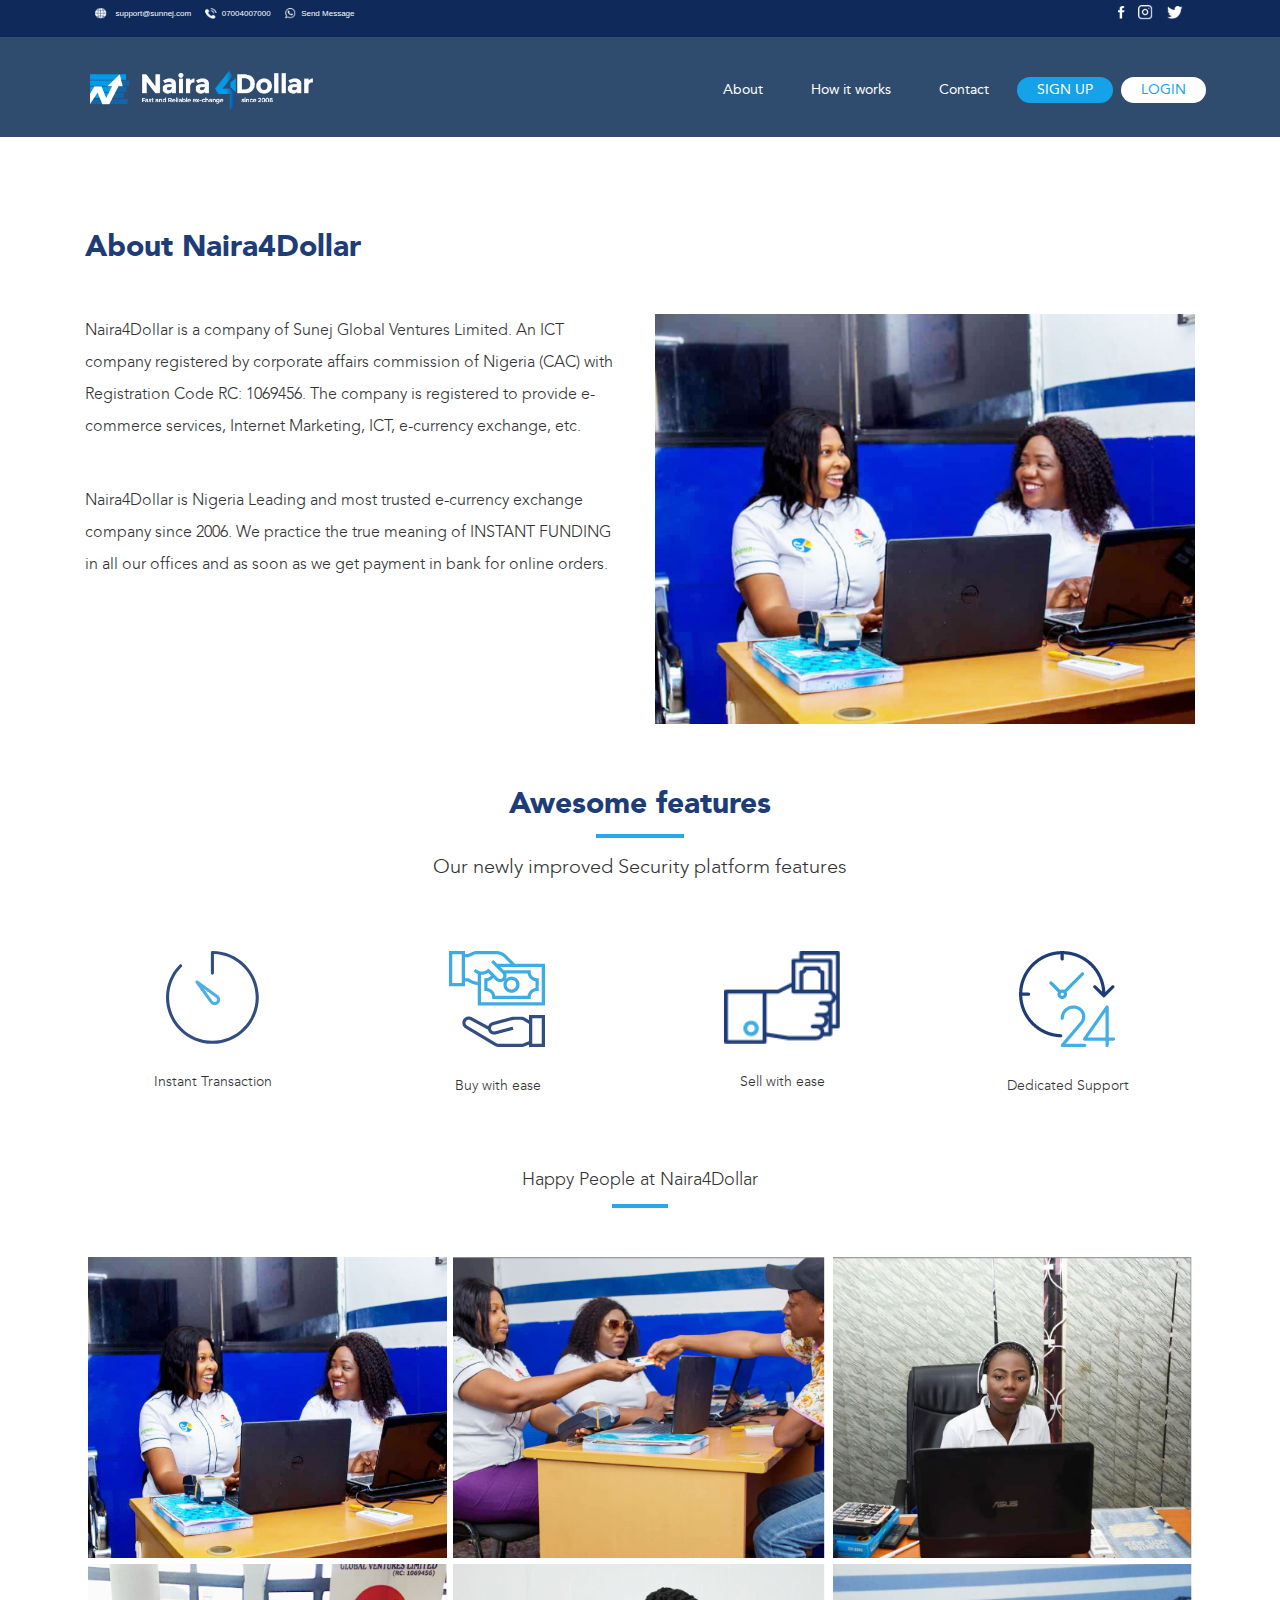
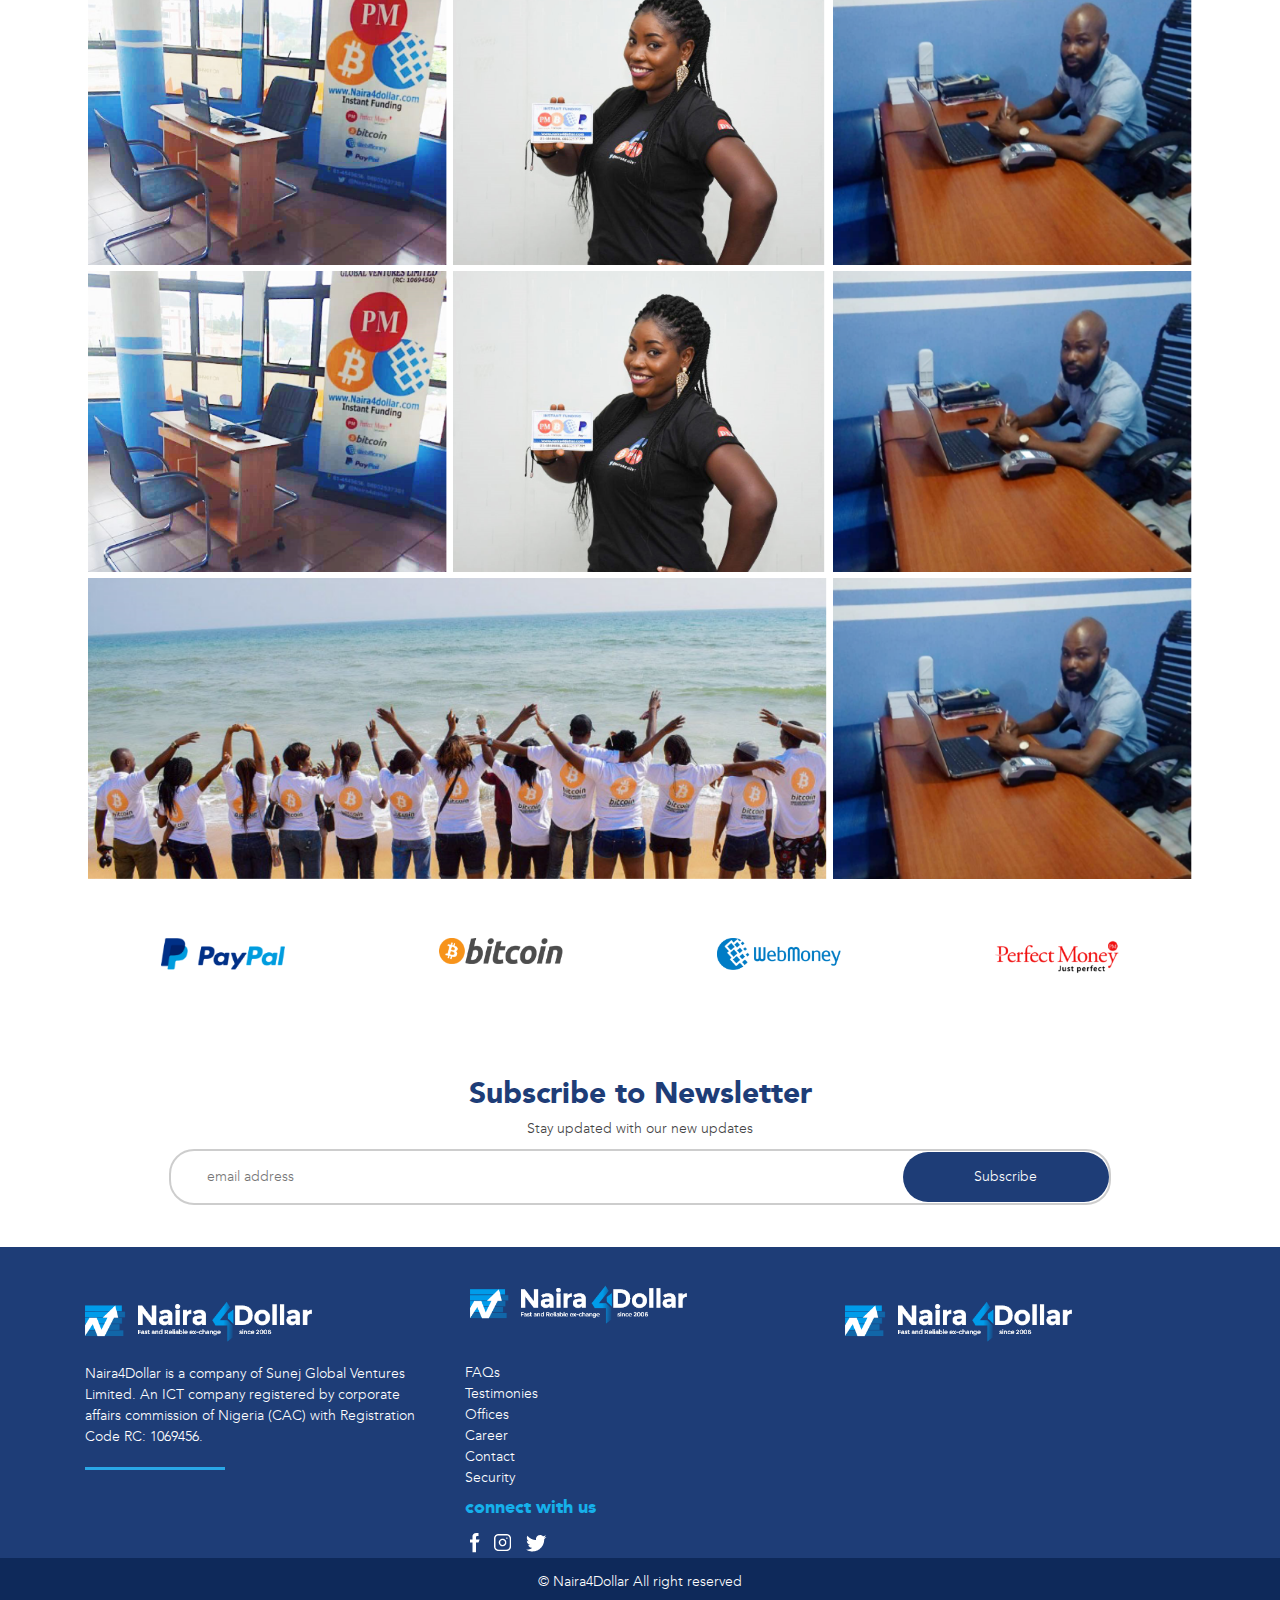
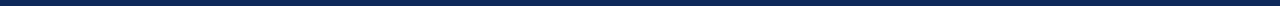
==== about.html @ c60c63c5 "commit all pages so far" ====
<html lang="en">
<head>
    <meta charset="UTF-8">
    <meta name="viewport" content="width=device-width, initial-scale=1.0">
    <meta http-equiv="X-UA-Compatible" content="ie=edge">
    <title>Naira4Dollar | Home</title>
    <link rel="stylesheet" href="https://code.ionicframework.com/ionicons/2.0.1/css/ionicons.min.css">
    <!-- owl carousel stylesheet -->
    <link rel="stylesheet" href="./OwlCarousel2-2.3.4/dist/assets/owl.carousel.css">
    <link rel="stylesheet" href="./OwlCarousel2-2.3.4/dist/assets/owl.theme.default.min.css">
    <!-- Bootstrap Stylesheet -->
    <link rel="stylesheet" href="https://stackpath.bootstrapcdn.com/bootstrap/4.3.1/css/bootstrap.min.css" integrity="sha384-ggOyR0iXCbMQv3Xipma34MD+dH/1fQ784/j6cY/iJTQUOhcWr7x9JvoRxT2MZw1T" crossorigin="anonymous">
    <!-- project stylesheet -->
    <link rel="stylesheet" href="./css/style.css">

    <!-- Bootstrap Scripts -->
    <link rel="stylesheet" href="https://maxcdn.bootstrapcdn.com/bootstrap/3.4.0/css/bootstrap.min.css">

    <script src="https://code.jquery.com/jquery-3.3.1.slim.min.js" integrity="sha384-q8i/X+965DzO0rT7abK41JStQIAqVgRVzpbzo5smXKp4YfRvH+8abtTE1Pi6jizo" crossorigin="anonymous"></script>
  
    <script src="https://ajax.googleapis.com/ajax/libs/jquery/3.4.1/jquery.min.js"></script>
    <script src="https://maxcdn.bootstrapcdn.com/bootstrap/3.4.0/js/bootstrap.min.js"></script>
    <style>
      .owl-prev{
        left: -30px;
      }
      .owl-next{
        right: -30px;
      }
      .owl-prev, .owl-next {
        position: absolute;
      }
      .owl-prev span, .owl-next span{
        font-size: 60px;
        color: #787878
      }
      .owl.theme .owl-nav [class*="owl-"]:hover{
        background-color: transparent;
      }
    </style>
  </head>
<body>
    <div class="container-fluid px-0">
        <!-- navbar -->
        <header>
                <div class="container top-nav">
                    <div class="row">
                        <div class="col-lg-6 col-8">
                            <img src="./images/globe.png" alt="globe image"> <a href="mailto:support@sunnej.com">support@sunnej.com</a>
                            <img src="./images/call.png" alt="call image" /><a href="tel:+2347004007000">07004007000</a>
                            <img src="./images/whatsapp.png" alt="whatsapp image" /><a href="">Send Message</a>
                        </div>
                        <div class="col-lg-6 col-4">
                            <span class="float-right">
                                <img src="./images/facebook.png" alt="">
                                <img src="./images/instagram.png" alt="">
                                <img src="./images/tiwtter.png" alt="">
                            </span>
                        </div>
                    </div>
                </div>
                <section class="navigation">
                        <div class="nav-container">
                          <div class="brand">
                            <a href="#!">
                                <img src="./images/Group 537.png" alt="logo">
                            </a>
                          </div>
                          <nav class="">
                            <div class="nav-mobile"><a id="nav-toggle" href="#!"><span></span></a></div>
                            <ul class="nav-list">
                              <li>
                                <a href="#!">About</a>
                              </li>
                              <li>
                                <a href="#!">How it works</a>
                              </li>
                              
                              <li>
                                <a href="#!">Contact</a>
                              </li>
                              
                              <li>
                                <a href="#!">SIGN UP</a>
                              </li>
                              <li>
                                <a href="#!">LOGIN</a>
                              </li>
                            </ul>
                          </nav>
                        </div>
                      </section>
        </header>

      
        <div class="about-us">  
            <div class="container about-section">
              <div class="header">
                  <h2>About Naira4Dollar</h2>
              </div>
                <div class="row">
                  <div class="col-md-6">
                    <p>
                        Naira4Dollar is a company of Sunej Global Ventures Limited. An ICT company registered by corporate affairs commission of Nigeria (CAC) with Registration Code RC: 1069456. The company is registered to provide e-commerce services, Internet Marketing, ICT, 
                        e-currency exchange, etc.
                    </p>  
                      <p>
                          Naira4Dollar is Nigeria Leading and most trusted e-currency exchange company since 2006. We practice the true meaning of INSTANT FUNDING in all our offices and as soon as we get payment in bank for online orders.
                      </p>
                    </div>
                  <div class="col-md-6">
                    <img src="./images/Mask Group 1.png" class="img-fluid" alt="">
                  </div>
                </div>
            </div>
        </div>

        <div class="weird-ellipse">
          <img src="./images/ellipse.png" class="ellipse-one" alt="">
          <img src="./images/ellipse.png" class="ellipse-two" alt="">
        </div>
        
        <div class="container awesome-features">
            <div class="text-center"><h2>Awesome features</h2>
                <p>Our newly improved Security platform features</p>
            </div>
            <div class="row">
                
                <div class="col-md-3 col-3  text-center">
                  <img src="./images/stopwatch.png" alt="">
                  <div class="caption">Instant Transaction</div>
                </div>
                <div class="col-md-3 col-3 text-center">
                  <img src="./images/pay (1).png" alt="">
                  <div class="caption">Buy with ease</div>
                </div>
                <div class="col-md-3 col-3 text-center">
                    <img src="./images/pay.png" alt="">
                    <div class="caption">Sell with ease</div>
                </div>
                <div class="col-md-3 col-3 text-center">
                    <img src="./images/24-hours.png" alt="">
                    <div class="caption">Dedicated Support</div>
                </div>
            </div> 
            <div class="row colleague-images">
                <div class="col-md-12 text-center">
                    <h4 class="text-center">Happy People at Naira4Dollar</h4>
                </div>
                <div class="col-md-4 col-lg-4 col-6 padding-right0_">
                    <img class="img-fluid" src="./images/Mask Group 1.png" alt="colleague1">
                </div>
                <div class="col-md-4 col-lg-4 col-6 padding-lr0">
                    <img class="img-fluid" src="./images/Mask Group 2.png" alt="">
                </div>
                <div class="col-md-4 col-lg-4 col-6 padding-left0_">
                    <img class="img-fluid" src="./images/Mask Group 3.png" alt="">
                </div>
                <div class="col-md-4 col-lg-4 col-6 padding-right0_">
                    <img class="img-fluid" src="./images/Mask Group 5.png" alt="">
                </div>
                <div class="col-md-4 col-lg-4 col-6 padding-lr0">
                    <img class="img-fluid" src="./images/Mask Group 6.png" alt="">
                </div>
                <div class="col-md-4 col-lg-4 col-6 padding-left0_">
                    <img class="img-fluid" src="./images/Mask Group 7.png" alt="">
                </div>
                <div class="col-md-4 col-lg-4 col-6 padding-right0_">
                    <img class="img-fluid" src="./images/Mask Group 5.png" alt="">
                </div>
                <div class="col-md-4 col-lg-4 col-6 padding-lr0">
                    <img class="img-fluid" src="./images/Mask Group 6.png" alt="">
                </div>
                <div class="col-md-4 col-lg-4 col-6 padding-left0_">
                    <img class="img-fluid" src="./images/Mask Group 7.png" alt="">
                </div>
                <div class="col-6 hide-desktop">
                    <img class="img-fluid" src="./images/Mask Group 7.png" alt="">
                </div>
                <div class="col-md-8 col-lg-8 col-12 padding-right0_">
                    <img class="img-fluid" src="./images/Mask Group 14.png" alt="">
                </div>
                <div class="col-md-4 col-lg-4 hide-mobile padding-left0_">
                    <img class="img-fluid" src="./images/Mask Group 7.png" alt="">
                </div>
            </div>
            <div class="row coin-images-container">
                <div class="col-md-3 col-3 text-center">
                    <img src="./images/paypal.png" alt="" class="img-fluid paypal-adjust">
                </div>
                <div class="col-md-3 col-3 text-center">
                    <img src="./images/bitcoin.png" alt="" class="img-fluid">
                </div>
                <div class="col-md-3 col-3 text-center">
                    <img src="./images/webMoney.png" alt="" class="img-fluid">
                </div>
                <div class="col-md-3 col-3 text-center">
                    <img src="./images/perfectMoney.png" alt="" class="img-fluid">
                </div>
            </div>
        </div>

       
       

        <div class="container">
          <div class="newsletter text-center">
            <div class="newsletter-heading">
                <h2>Subscribe to Newsletter</h2>
                <p>Stay updated with our new updates</p>
            </div>
            <div class="input-subscribe">
              <div class="input">
                <input type="text" name="" id="" placeholder="email address">
              </div>
              <div class="submit">
                <button type="submit">Subscribe</button>
              </div>
            </div>
          </div>
        </div>

        <footer>
          <div class="container">
            <div class="row">
              <div class="col-md-4 about">
                <div class="footer-heading">
                  <img src="./images/Group 537.png" alt="">
                </div>
                <div class="footer-content">
                  <p>Naira4Dollar is a company of Sunej Global Ventures Limited. An ICT company registered by corporate affairs commission of Nigeria (CAC) with Registration Code RC: 1069456. </p>
                  
                </div>
              </div>
              <div class="col-md-4 twitter">
                <!-- <div class="twitter-feed">
                    <a class="twitter-timeline" href="https://twitter.com/Naira4Dollar?ref_src=twsrc%5Etfw">Tweets by Naira4Dollar</a> <script async src="https://platform.twitter.com/widgets.js" charset="utf-8"></script>
                </div> -->
                <div class="static-pages">
                    <div class="footer-heading">
                        <img src="./images/Group 537.png" alt="">
                    </div>
                  <ul class="page-listing">
                      <li>FAQs</li>
                      <li>Testimonies</li>
                      <li>Offices</li>
                      <li>Career</li>
                      <li>Contact</li>
                      <li>Security</li>
                      
                  </ul>
                  <div class="social-links">
                    <h4>connect with us</h4>
                    <img src="./images/facebook.png" alt="">
                    <img src="./images/instagram.png" alt="">
                    <img src="./images/tiwtter.png" alt="">
                  </div>
                </div>
              </div>
              <div class="col-md-4">
                  <div class="footer-heading">
                      <img src="./images/Group 537.png" alt="">
                  </div>
              </div>
            </div>
          </div>
          <div class="footer-bottom">
              <span>&copy; Naira4Dollar All right reserved</span>
          </div>
        </footer>
        
      

    </div>

    
    <!-- <script src="./js/faq.js"></script> -->
    <script src="./js/navbar.js"></script>
    <script src="./OwlCarousel2-2.3.4/docs/assets/vendors/jquery.min.js"></script>
    <script src="./OwlCarousel2-2.3.4/dist/owl.carousel.js"></script>
    
</body>
</html>
---- css/style.css ----
@charset "UTF-8";
@font-face {
  font-family: "Avenir Black";
  src: url("../fonts/Avenir-Black-webfont.woff");
}

@font-face {
  font-family: "Avenir Light";
  src: url("../fonts/avenir-light-webfont.woff");
}

@font-face {
  font-family: "Avenir Medium";
  src: url("../fonts/Avenir-Medium-webfont.woff");
}

@font-face {
  font-family: "Avenir Roman";
  src: url("../fonts/Avenir-Roman-webfont.woff");
}

body {
  margin: 0;
  overflow-x: hidden;
  font-family: "Avenir Light";
}

div {
  margin: 0;
}

.hide-desktop {
  display: none;
}

@media screen and (max-width: 768px) {
  .hide-desktop {
    display: block;
  }
}

.hide-mobile {
  display: none;
}

@media screen and (min-width: 767px) {
  .hide-mobile {
    display: block;
  }
}

.padding-lr0 {
  position: relative;
}

@media screen and (min-width: 767px) {
  .padding-lr0 {
    padding-left: 0px !important;
    padding-right: 0px !important;
  }
}

.padding-left0_ {
  position: relative;
}

@media screen and (min-width: 767px) {
  .padding-left0_ {
    padding-left: 0px !important;
  }
}

@media screen and (min-width: 767px) {
  .padding-right0_ {
    padding-right: 0px !important;
  }
}

.row_ {
  display: -webkit-box;
  display: -ms-flexbox;
  display: flex;
  -ms-flex-wrap: wrap;
      flex-wrap: wrap;
}

.col_ {
  -webkit-box-flex: 1;
      -ms-flex: 1 0 18%;
          flex: 1 0 18%;
  /* The important bit. This percentage decides your columns. 
   The percent can be px. It just represents your minimum starting width.
    */
  margin: 5px;
  background: tomato;
  height: auto;
  color: white;
  display: -webkit-box;
  display: -ms-flexbox;
  display: flex;
  -webkit-box-align: center;
      -ms-flex-align: center;
          align-items: center;
  -webkit-box-pack: center;
      -ms-flex-pack: center;
          justify-content: center;
}

.owl-carousel .owl-item.big {
  background: #ac0000 !important;
}

header {
  position: fixed;
  width: 100%;
  z-index: 99999;
  background-color: #0E295A;
}

header .top-nav {
  position: relative;
  height: 37px;
}

header .top-nav .float-right img {
  width: 20%;
  padding: 5px;
}

header .top-nav .float-right img:nth-child(2) {
  width: 30%;
  padding: 5px;
}

header .top-nav .float-right img:nth-child(3) {
  width: 26%;
  padding: 5px 0 5px 5px;
}

header .top-nav a {
  text-decoration: none;
  color: #ffffff;
  padding-left: 5px;
  vertical-align: middle;
  display: inline-block;
  padding-top: 4px;
  font-size: 8px;
}

header .top-nav img {
  padding-left: 10px;
  vertical-align: middle;
  padding-top: 4px;
  width: 4%;
}

.navigation {
  height: 100px;
  background: #2F4C6F;
  width: 100%;
  padding-right: 15px;
  padding-left: 15px;
  margin-right: auto;
  margin-left: auto;
}

@media screen and (max-width: 799px) {
  .navigation {
    padding-right: 0;
    padding-left: 0;
  }
}

.brand {
  position: absolute;
  padding-left: 20px;
  float: left;
  line-height: 100px;
  text-transform: uppercase;
  font-size: 1.4em;
}

@media screen and (max-width: 570px) {
  .brand {
    padding-left: 15px;
  }
}

.brand a,
.brand a:visited {
  color: #ffffff;
  text-decoration: none;
}

.brand a img,
.brand a:visited img {
  width: 60%;
  padding-top: 30px;
}

@media screen and (max-width: 570px) {
  .brand a img,
  .brand a:visited img {
    padding-top: 15px;
  }
}

.nav-container {
  max-width: 1000px;
  margin: 0 auto;
}

@media screen and (min-width: 1200px) {
  .nav-container {
    max-width: 1140px;
  }
}

nav {
  float: right;
}

nav ul {
  list-style: none;
  margin: 40px 0px 0px 0px;
  padding: 0;
}

@media screen and (max-width: 760px) {
  nav ul {
    background-color: white;
  }
}

nav ul li {
  float: left;
  position: relative;
  margin-left: 4px;
  margin-right: 4px;
}

@media screen and (min-width: 768px) {
  nav ul li:nth-child(4) {
    text-align: center;
  }
}

nav ul li:nth-child(4) a {
  background-color: #16A2E8;
  z-index: 99999;
  border-radius: 15px;
  padding: 6px 20px;
}

nav ul li:nth-child(4) a:visited {
  color: #ffffff;
}

@media screen and (max-width: 799px) {
  nav ul li:nth-child(4) a {
    text-align: center;
    width: 90%;
    margin-left: 2.5%;
    margin-bottom: 8px;
  }
}

@media screen and (min-width: 768px) {
  nav ul li:nth-child(5) {
    text-align: center;
  }
}

nav ul li:nth-child(5) a {
  background-color: #ffffff;
  z-index: 99999;
  border-radius: 15px;
  padding: 6px 20px;
  color: #16A2E8;
}

@media screen and (max-width: 799px) {
  nav ul li:nth-child(5) a {
    background-color: #1E3D77;
    color: white !important;
    width: 90%;
    text-align: center;
    margin-left: 2.5%;
    margin-bottom: 8px;
  }
}

nav ul li:nth-child(5) a:visited {
  color: #16A2E8 !important;
}

nav ul li a,
nav ul li a:visited {
  display: inline-block;
  font-family: "Avenir Roman";
  padding: 6px 20px;
  line-height: 1;
  vertical-align: middle;
  color: #ffffff;
  text-decoration: none;
}

nav ul li a:hover,
nav ul li a:visited:hover {
  color: #ffffff;
  position: relative;
  text-decoration: none;
}

nav ul li a:not(:only-child):after,
nav ul li a:visited:not(:only-child):after {
  padding-left: 4px;
  content: ' ▾';
}

nav ul li a:active,
nav ul li a:visited:active {
  border-bottom: 3px solid white;
}

@media screen and (max-width: 799px) {
  nav ul li a,
  nav ul li a:visited {
    text-align: center;
    color: #1E3D77 !important;
  }
}

nav ul li ul li {
  min-width: 190px;
}

nav ul li ul li a {
  padding: 15px;
  line-height: 20px;
}

.nav-dropdown {
  position: absolute;
  display: none;
  z-index: 1;
  -webkit-box-shadow: 0 3px 12px rgba(0, 0, 0, 0.15);
          box-shadow: 0 3px 12px rgba(0, 0, 0, 0.15);
}

/* Mobile navigation */
.nav-mobile {
  display: none;
  position: absolute;
  top: 37px;
  right: 0;
  background: #2F4C6F;
  height: 100px;
  width: 100px;
}

@media only screen and (max-width: 798px) {
  .nav-mobile {
    display: block;
  }
  nav {
    width: 100%;
    padding: 100px 0 0px 0;
    max-height: 300px;
  }
  nav ul {
    display: none;
    position: relative;
    bottom: 70px;
    padding-bottom: 25px;
    -webkit-box-shadow: 0 3px 11px rgba(0, 0, 0, 0.11);
            box-shadow: 0 3px 11px rgba(0, 0, 0, 0.11);
  }
  nav ul li {
    float: none;
  }
  nav ul li a {
    color: #ffffff !important;
    padding: 15px;
    line-height: 20px;
  }
  nav ul li ul li a {
    padding-left: 30px;
  }
  .nav-dropdown {
    position: static;
  }
}

@media screen and (min-width: 799px) {
  .nav-list {
    display: block !important;
  }
}

#nav-toggle {
  position: absolute;
  left: 18px;
  top: 22px;
  cursor: pointer;
  padding: 10px 35px 16px 0px;
}

#nav-toggle span,
#nav-toggle span:before,
#nav-toggle span:after {
  cursor: pointer;
  border-radius: 1px;
  height: 5px;
  width: 35px;
  background: #ffffff;
  position: absolute;
  display: block;
  content: '';
}

#nav-toggle span:before {
  top: -10px;
}

#nav-toggle span:after {
  bottom: -10px;
}

#nav-toggle.active span {
  background-color: transparent;
}

#nav-toggle.active span:before, #nav-toggle.active span:after {
  top: 0;
}

#nav-toggle.active span:before {
  -webkit-transform: rotate(45deg);
          transform: rotate(45deg);
}

#nav-toggle.active span:after {
  -webkit-transform: rotate(-45deg);
          transform: rotate(-45deg);
}

.carousel-wrapper {
  position: relative;
  padding-top: 125px;
  min-height: 90vh;
}

@media screen and (max-width: 786px) {
  .carousel-wrapper .carousel-inner .item img {
    height: 40vh;
  }
}

@media screen and (max-width: 799px) {
  .carousel-wrapper {
    min-height: 50vh;
    padding-top: 150px;
  }
}

.carousel-wrapper img {
  bottom: 29px;
  position: relative;
}

.carousel-wrapper .no-bg-image {
  background-image: none !important;
}

.carousel-wrapper .carousel-caption {
  max-width: 400px;
  position: absolute;
  text-align: left;
  left: 9.2% !important;
  top: 15% !important;
  right: 0 !important;
  padding-bottom: 30px !important;
}

@media screen and (max-width: 600px) {
  .carousel-wrapper .carousel-caption {
    top: 8%;
    left: 5%;
  }
}

.carousel-wrapper .carousel-caption h3 {
  font-size: 34px;
  font-weight: bolder;
  font-family: "Avenir Black";
}

@media screen and (max-width: 600px) {
  .carousel-wrapper .carousel-caption h3 {
    font-size: 20px;
    padding-right: 25px;
  }
}

.carousel-wrapper .carousel-caption .btn-container button.buy {
  border-radius: 25px;
  font-family: "Avenir Light";
  font-size: 16px;
  border: 1px solid transparent;
}

.carousel-wrapper .carousel-caption .btn-container button.sell {
  border-radius: 25px;
  font-family: "Avenir Light";
  font-size: 16px;
  border: 1px solid white;
}

.carousel-wrapper .carousel-control .glyphicon-chevron-right, .carousel-wrapper .carousel-control .icon-next {
  right: 20% !important;
  margin-right: -10px;
}

.carousel-wrapper .carousel-control .glyphicon-chevron-left, .carousel-wrapper .carousel-control .icon-previous {
  left: 20% !important;
  margin-right: -10px;
}

.carousel-wrapper .carousel-indicators li {
  width: 3px;
  height: 3px;
  margin: 3px;
}

.carousel-wrapper .glyphicon-chevron-left, .carousel-wrapper .glyphicon-chevron-right {
  font-size: 19px !important;
}

.why-choose {
  background-color: #F9F9F9;
  padding: 4rem 0;
  position: relative;
  bottom: 30px;
}

.why-choose .header {
  padding-bottom: 2rem;
}

.why-choose img {
  width: 6%;
  padding-right: 1rem;
  padding-bottom: 1.3rem;
}

.why-choose h2 {
  display: inline-block;
  font-family: "Avenir Black";
  color: #1E3D77;
  font-weight: bolder;
}

.why-choose .col-md-12 {
  color: #434344;
  text-align: center;
  line-height: 2;
  font-family: "Avenir Light";
}

.weird-ellipse img {
  width: 28%;
}

@media screen and (max-width: 799px) {
  .weird-ellipse img {
    display: none;
  }
}

.weird-ellipse .ellipse-one {
  position: absolute;
  right: 1364px;
}

.weird-ellipse .ellipse-two {
  position: absolute;
  left: 1364px;
}

.payment-images .row {
  width: 100%;
  text-align: center;
}

.payment-images .coin-images-container {
  padding: 5em 1.5em;
}

.payment-images img {
  width: 48%;
}

@media screen and (max-width: 600px) {
  .payment-images img {
    width: 100%;
  }
}

.payment-images .paypal-adjust {
  position: relative;
  bottom: 20px;
}

@media screen and (max-width: 600px) {
  .payment-images .paypal-adjust {
    bottom: 8px;
  }
}

.payment-images .rates {
  -webkit-box-shadow: 1px 1px 3px rgba(0, 0, 0, 0.36);
          box-shadow: 1px 1px 3px rgba(0, 0, 0, 0.36);
  color: #808080;
  padding: 2rem 4rem 0rem 4rem;
  border-radius: 30px;
}

.payment-images .rates .coin-image {
  display: inline-block;
}

.payment-images .rates .coin-image img {
  width: 100%;
}

.payment-images .rates .rate-stats {
  display: inline-block;
  top: -22px;
  position: relative;
}

.payment-images .rates .rate-stats img {
  width: 100%;
}

.payment-images .rates .rate-stats span {
  display: block;
  font-family: "Comfortaa", cursive;
  font-weight: bolder;
  font-size: 10px;
  line-height: 2;
}

.payment-images .rates .rate-stats span span {
  padding-left: 40px;
  display: inline-block;
}

.payment-images .rates .rate-change {
  display: inline-block;
  position: relative;
  bottom: 30px;
}

.payment-images .rates .rate-change img {
  width: 100%;
  padding-left: 85px;
  bottom: 14px;
  position: relative;
}

.payment-images .rates .rate-change span {
  display: inline-block;
  font-weight: bolder;
  font-size: 18px;
  color: red;
}

.operate h2 {
  display: inline-block;
  font-family: "Avenir Black";
  color: #1E3D77;
  font-weight: bolder;
  padding: 1em;
}

.operate iframe, .operate video {
  border-radius: 25px;
}

.operate .operate-caption {
  font-family: "Avenir Light";
  color: #434344;
  line-height: 2;
  font-weight: lighter;
  font-size: 16px;
}

.operate .learn-more {
  margin-top: 2em;
  position: relative;
}

.operate .learn-more a {
  text-decoration: none;
  color: #fff;
  background-color: #2AA7E6;
  padding: 0.6em 1.5em;
  border-radius: 15px;
  font-family: "Avenir Medium";
}

.operate .learn-more a:hover {
  text-decoration: none;
  cursor: pointer;
  color: #fff;
}

.owl-theme .owl-stage {
  padding: 20px 0px;
}

.testimonials {
  padding-top: 7rem;
}

.testimonials h2 {
  font-family: "Avenir Black";
  color: #1E3D77;
  font-weight: bolder;
}

.testimonials .item {
  -webkit-box-shadow: 1px 1px 3px rgba(0, 0, 0, 0.36);
          box-shadow: 1px 1px 3px rgba(0, 0, 0, 0.36);
  border-radius: 18px;
  padding: 3em 2em;
  min-width: 370px;
}

.testimonials .big {
  background-color: yellow;
}

.faq {
  padding: 6em;
  font-family: "Avenir Light";
}

@media screen and (max-width: 600px) {
  .faq {
    padding: 6em 0;
  }
}

.faq .faq-heading h2 {
  color: #1E3D77;
  font-family: "Avenir Black";
  font-weight: bolder;
  padding: 1.3rem;
  margin: 0;
}

.faq .faq-heading p {
  font-weight: lighter;
  font-size: 1.75rem;
  margin-bottom: 1.5em;
  font-family: "Avenir Light";
  color: #434344;
}

.faq .faq-heading h6 {
  color: #009CEA;
  font-size: 1.5em;
}

.faq .accordion .accordion-item {
  margin-bottom: 0px;
}

.faq .accordion .accordion-item a {
  background-image: -webkit-gradient(linear, left top, right top, from(#009CEA), to(#1E3D77));
  background-image: linear-gradient(to right, #009CEA, #1E3D77);
  padding: 1rem 2.5rem;
  font-family: "Avenir Light";
}

.faq .accordion .accordion-item a span {
  font-size: 16px;
  font-weight: bolder;
}

.faq .accordion a {
  position: relative;
  display: -webkit-box;
  display: -ms-flexbox;
  display: flex;
  -webkit-box-orient: vertical;
  -webkit-box-direction: normal;
  -ms-flex-direction: column;
  flex-direction: column;
  width: 100%;
  padding: 1rem 3rem 1rem 1rem;
  color: #ffffff;
  font-size: 1.75rem;
  font-weight: 400;
  border-bottom: 1px solid #e5e5e5;
}

.faq .accordion a:hover,
.faq .accordion a:hover::after {
  cursor: pointer;
  color: #ffffff;
}

.faq .accordion a:hover::after {
  color: white;
}

.faq .accordion a.active {
  color: #fff;
  border-bottom: 1px solid #03b5d2;
}

.faq .accordion a::after {
  font-family: 'Ionicons';
  content: '\f218';
  position: absolute;
  float: right;
  right: 1rem;
  font-size: 2rem;
  color: #fff;
  width: 30px;
  height: 30px;
  text-align: center;
}

.faq .accordion a.active::after {
  font-family: 'Ionicons';
  content: '\f209';
  color: #fff;
}

.faq .accordion .content {
  opacity: 0;
  padding: 0.3rem 2rem;
  max-height: 0;
  margin-bottom: 4px;
  overflow: hidden;
  clear: both;
  -webkit-transition: all 0.2s ease 0.15s;
  transition: all 0.2s ease 0.15s;
}

.faq .accordion .content p {
  font-size: 1.75rem;
  font-weight: 300;
  font-weight: lighter;
  font-family: "Avenir Light";
  color: #434344;
}

.faq .accordion .content.active {
  opacity: 1;
  padding: 1rem 2rem;
  max-height: 100%;
  -webkit-box-shadow: 1px 1px 2px rgba(0, 0, 0, 0.36);
          box-shadow: 1px 1px 2px rgba(0, 0, 0, 0.36);
  -webkit-transition: all 0.35s ease 0.15s;
  transition: all 0.35s ease 0.15s;
}

.owl-nav button {
  bottom: 50px;
}

.owl-nav button span {
  font-size: 40px;
}

.newsletter {
  padding: 0 6em 3em 6em;
}

@media screen and (max-width: 768px) {
  .newsletter {
    padding: 0 0.5em 2em 0.5em;
  }
}

.newsletter .newsletter-heading h2 {
  font-weight: bolder;
  font-family: "Avenir Black";
  color: #1E3D77;
}

.newsletter .newsletter-heading p {
  font-family: "Avenir Light";
  color: #434344;
}

.newsletter .input-subscribe {
  border-radius: 25px;
  padding: 1px;
  border: 2px solid rgba(112, 112, 112, 0.35);
}

.newsletter .input-subscribe .input {
  display: inline-block;
  width: 76%;
}

@media screen and (max-width: 600px) {
  .newsletter .input-subscribe .input {
    width: 60%;
  }
}

.newsletter .input-subscribe .input input {
  width: 100%;
  padding: 1em 2em;
  border: none;
  font-family: "Avenir Light";
  background-color: transparent;
}

.newsletter .input-subscribe .input input:focus {
  border: none;
  outline: none;
}

.newsletter .input-subscribe .submit {
  display: inline-block;
  width: 22%;
}

@media screen and (max-width: 600px) {
  .newsletter .input-subscribe .submit {
    width: 35%;
  }
}

.newsletter .input-subscribe .submit button {
  width: 100%;
  border: 10px;
  padding: 15px;
  border-radius: 25px;
  position: relative;
  left: 8px;
  font-family: "Avenir Light";
  background-color: #1E3D77;
  color: white;
}

.newsletter .input-subscribe .submit button:focus {
  outline: none;
}

footer {
  background-color: #1E3D77;
  color: #ffffff;
  font-family: "Avenir Light";
}

footer .row {
  padding-top: 3rem;
}

footer .footer-heading {
  min-height: 85.1px;
}

footer .footer-heading img {
  width: 65%;
  padding: 1.5em 0;
}

footer .about .footer-heading img {
  width: 65%;
  padding: 1.5em 0;
}

footer .about .footer-content p {
  padding-bottom: 1.5em;
  line-height: 1.5;
  font-size: 14px;
}

footer .about .footer-content p:after {
  content: "";
  display: block;
  width: 40%;
  padding-top: 20px;
  border-bottom: 3px solid #2AA7E6;
}

footer .twitter .static-pages ul.page-listing {
  list-style-type: none;
  padding-left: 0px;
}

footer .twitter .static-pages ul.page-listing li {
  padding-left: 0;
  line-height: 1.5;
}

footer .twitter .static-pages .social-links h4 {
  font-family: "Avenir Black";
  color: #16B0EA;
  font-weight: bolder;
}

footer .twitter .static-pages img {
  padding: 5px;
}

footer .footer-bottom {
  background-color: #0E295A;
  color: #ffffff;
  text-align: center;
}

footer .footer-bottom span {
  display: inline-block;
  text-align: center;
  padding: 1em 0;
}

.about-us {
  padding-top: 125px;
  font-family: "Avenir Light" !important;
}

.about-us .about-section {
  padding-top: 3em;
  padding-bottom: 3em;
}

.about-us .about-section .header {
  padding-top: 3em;
  padding-bottom: 3em;
}

.about-us .about-section .header h2 {
  font-family: "Avenir Black";
  color: #1E3D77;
  font-weight: bolder;
}

.about-us .about-section .row .col-md-6 p {
  line-height: 2;
  padding-bottom: 2em;
  font-size: 16px;
}

.awesome-features {
  font-family: "Avenir Light";
}

.awesome-features h2 {
  font-family: "Avenir Black";
  color: #1E3D77;
  font-weight: bolder;
}

.awesome-features h2:after {
  content: "";
  border-bottom: 4px solid #2AA7E6;
  width: 8%;
  display: block;
  padding-top: 0.5em;
  margin: 0px auto;
}

.awesome-features p {
  padding: 0.2em 0em 3em 0em;
  font-family: "Avenir Light";
  font-size: 20px;
}

.awesome-features .row:nth-child(2) .col-md-3 img {
  min-height: 93px;
}

@media screen and (max-width: 600px) {
  .awesome-features .row:nth-child(2) .col-md-3 img {
    width: 60%;
    min-height: 44px;
  }
}

.awesome-features .caption {
  font-family: "Avenir Light";
  padding: 2em 0;
}

.awesome-features .colleague-images h4 {
  font-weight: lighter;
  font-family: "Avenir Light";
  padding: 2em 0em;
}

.awesome-features .colleague-images h4:after {
  content: "";
  width: 5%;
  border-bottom: 4px solid #2AA7E6;
  display: block;
  margin: 0px auto;
  padding-top: 0.8em;
}

@media screen and (max-width: 600px) {
  .awesome-features .colleague-images .col-6:nth-child(2n+1) {
    padding-left: 0px !important;
  }
  .awesome-features .colleague-images .col-6:nth-child(2n) {
    padding-right: 0px !important;
  }
}

.awesome-features .colleague-images img {
  padding: 3px;
}

@media screen and (min-width: 799px) {
  .awesome-features .colleague-images img {
    height: 307px;
  }
}

.awesome-features .coin-images-container {
  padding: 4em 8em;
}

@media screen {
  .awesome-features .coin-images-container {
    padding: 4em 1em;
  }
}

.awesome-features .coin-images-container .paypal-adjust {
  position: relative;
  bottom: 15px;
}

@media screen and (max-width: 600px) {
  .awesome-features .coin-images-container .paypal-adjust {
    bottom: 8px;
  }
}

.awesome-features .coin-images-container .col-md-3 {
  text-align: center;
}

.awesome-features .coin-images-container .col-md-3 img {
  width: 50%;
}

@media screen and (max-width: 600px) {
  .awesome-features .coin-images-container .col-md-3 img {
    width: 100%;
  }
}

.how-it-works {
  padding-top: 125px;
  font-family: "Avenir Light" !important;
}

.how-it-works .how {
  padding-top: 3em;
  padding-bottom: 3em;
}

.how-it-works .how .header {
  padding: 4em 0em;
}

.how-it-works .how .header h2 {
  font-family: "Avenir Black";
  color: #1E3D77;
  font-weight: bolder;
}

.how-it-works .how .row .col-md-6 h4 {
  font-weight: bolder;
}

.how-it-works .how .row .col-md-6 p {
  line-height: 2;
}

.register {
  padding-top: 125px;
  font-family: "Avenir Light" !important;
}

.register .header {
  background-color: #F5F5F5;
  padding: 2em 0;
}

.register .header h2 {
  font-family: "Avenir Black";
  color: #1E3D77;
  font-weight: bolder;
  text-align: center;
}

.register .register-form {
  padding-top: 3em;
  padding-bottom: 3em;
}

.register .register-form .row .col-md-4 {
  background-color: #F5F5F5;
  -webkit-box-shadow: 0 3px 6px rgba(0, 0, 0, 0.11);
          box-shadow: 0 3px 6px rgba(0, 0, 0, 0.11);
  border-radius: 34px;
}

@media screen and (max-width: 600px) {
  .register .register-form .row .col-md-4 {
    margin: 1.8em;
  }
}

.register .register-form .row .col-md-4 form {
  padding: 2em;
}

.register .register-form .row .col-md-4 form .heading h3 {
  font-family: "Avenir Black";
  font-weight: bolder;
  color: #1E3D77;
}

.register .register-form .row .col-md-4 form input {
  border-radius: 25px;
  padding: 1.5em;
}

.register .register-form .row .col-md-4 form label.form-check-label {
  padding-left: 20px;
  font-family: "Avenir Light";
}

.register .register-form .row .col-md-4 form button {
  margin-top: 10px;
  width: 100%;
  padding: .75em;
  border-radius: 25px;
  background-image: -webkit-gradient(linear, left top, right top, from(#009CEA), to(#1E3D77));
  background-image: linear-gradient(to right, #009CEA, #1E3D77);
}

.login {
  padding-top: 125px;
  font-family: "Avenir Light" !important;
}

.login .header {
  background-color: #F5F5F5;
  padding: 2em 0;
}

.login .header h2 {
  font-family: "Avenir Black";
  color: #1E3D77;
  font-weight: bolder;
  text-align: center;
}

.login .login-form {
  padding-top: 3em;
  padding-bottom: 3em;
}

.login .login-form .row .col-md-4 {
  background-color: #F5F5F5;
  -webkit-box-shadow: 0 3px 6px rgba(0, 0, 0, 0.11);
          box-shadow: 0 3px 6px rgba(0, 0, 0, 0.11);
  border-radius: 34px;
}

@media screen and (max-width: 600px) {
  .login .login-form .row .col-md-4 {
    margin: 1.8em;
  }
}

.login .login-form .row .col-md-4 form {
  padding: 2em;
}

.login .login-form .row .col-md-4 form .heading h3 {
  font-family: "Avenir Black";
  font-weight: bolder;
  color: #1E3D77;
}

.login .login-form .row .col-md-4 form input {
  border-radius: 25px;
  padding: 1.5em;
}

.login .login-form .row .col-md-4 form label.form-check-label {
  padding-left: 20px;
  font-family: "Avenir Light";
}

.login .login-form .row .col-md-4 form button {
  margin-top: 10px;
  width: 100%;
  padding: .75em;
  border-radius: 25px;
  background-image: -webkit-gradient(linear, left top, right top, from(#009CEA), to(#1E3D77));
  background-image: linear-gradient(to right, #009CEA, #1E3D77);
}

.dashboard-content {
  padding-top: 150px;
  background-color: white;
  height: 40vh;
  -webkit-box-shadow: 0 2px 22px rgba(0, 0, 0, 0.13);
          box-shadow: 0 2px 22px rgba(0, 0, 0, 0.13);
}

.dashboard-content .row {
  padding: 0 3em 2em 0;
  position: relative;
  bottom: 48px;
}

.dashboard-content .row h3 {
  color: #2AA7E6;
  font-weight: bolder;
  font-family: "Avenir Black";
}

.dashboard-rate {
  position: relative;
  bottom: 170px;
  background-color: #ffff;
}

.click-here {
  position: relative;
  bottom: 20px;
  right: 20px;
}

.click-here button {
  background-color: #2AA7E6;
  border-radius: 15px;
  padding: 0.2em 1.5em;
  color: #fff;
}

.click-here button:hover {
  color: #fff;
}

header.dashboard {
  position: fixed;
  width: 100%;
  z-index: 99999;
  background-color: #FFFFFF;
  -webkit-box-shadow: 0 3px 3px rgba(0, 0, 0, 0.11);
          box-shadow: 0 3px 3px rgba(0, 0, 0, 0.11);
}

header.dashboard .navigation {
  height: 100px;
  background: #fff !important;
  width: 100%;
  padding-right: 15px;
  padding-left: 15px;
  margin-right: auto;
  margin-left: auto;
}

@media screen and (max-width: 799px) {
  header.dashboard .navigation {
    padding-right: 0;
    padding-left: 0;
  }
}

header.dashboard nav {
  float: right;
}

header.dashboard nav ul {
  list-style: none;
  margin: 40px 0px 0px 0px;
  padding: 0;
}

@media screen and (max-width: 760px) {
  header.dashboard nav ul {
    background-color: white;
  }
}

header.dashboard nav ul li {
  float: left;
  position: relative;
  margin-left: 4px;
  margin-right: 4px;
}

@media screen and (min-width: 768px) {
  header.dashboard nav ul li:nth-child(4) {
    text-align: center;
  }
}

header.dashboard nav ul li:nth-child(4) a {
  background-color: #16A2E8;
  z-index: 99999;
  border-radius: 15px;
  padding: 6px 20px;
  color: #314D81 !important;
}

header.dashboard nav ul li:nth-child(4) a:visited {
  color: #ffffff;
}

@media screen and (max-width: 799px) {
  header.dashboard nav ul li:nth-child(4) a {
    text-align: center;
    width: 90%;
    margin-left: 2.5%;
    margin-bottom: 8px;
  }
}

@media screen and (min-width: 768px) {
  header.dashboard nav ul li:nth-child(5) {
    text-align: center;
  }
}

header.dashboard nav ul li:nth-child(5) a {
  background-color: #ffffff;
  z-index: 99999;
  border-radius: 15px;
  padding: 6px 20px;
  color: #16A2E8;
}

@media screen and (max-width: 799px) {
  header.dashboard nav ul li:nth-child(5) a {
    background-color: #1E3D77;
    color: white !important;
    width: 90%;
    text-align: center;
    margin-left: 2.5%;
    margin-bottom: 8px;
  }
}

header.dashboard nav ul li:nth-child(5) a:visited {
  color: #16A2E8 !important;
}

header.dashboard nav ul li a,
header.dashboard nav ul li a:visited {
  display: inline-block;
  font-family: "Avenir Roman";
  padding: 6px 20px;
  line-height: 1;
  vertical-align: middle;
  color: #314D81 !important;
  text-decoration: none;
}

header.dashboard nav ul li a:hover,
header.dashboard nav ul li a:visited:hover {
  color: #ffffff;
  position: relative;
  text-decoration: none;
}

header.dashboard nav ul li a:not(:only-child):after,
header.dashboard nav ul li a:visited:not(:only-child):after {
  padding-left: 4px;
  content: ' ▾';
}

header.dashboard nav ul li a:active,
header.dashboard nav ul li a:visited:active {
  border-bottom: 3px solid white;
}

@media screen and (max-width: 799px) {
  header.dashboard nav ul li a,
  header.dashboard nav ul li a:visited {
    text-align: center;
    color: #1E3D77 !important;
  }
}

header.dashboard nav ul li ul li {
  min-width: 190px;
}

header.dashboard nav ul li ul li a {
  padding: 15px;
  line-height: 20px;
}

.contact-us {
  padding-top: 125px;
  font-family: "Avenir Light" !important;
}

.contact-us .contact-section {
  padding-top: 3em;
  padding-bottom: 3em;
}

.contact-us .contact-section .header h2 {
  font-family: "Avenir Black";
  color: #1E3D77;
  font-weight: bolder;
}

.contact-us .contact-section .row form .form-group input {
  border-radius: 20px;
  padding: 1.4em;
}

.contact-us .contact-section .row form .form-group textarea {
  width: 100%;
  border-radius: 35px;
}

.contact-us .contact-section .row form .form-inline {
  width: 49.5%;
  display: inline-block;
  margin: 0.7em 0;
}

.contact-us .contact-section .row form .form-inline input {
  width: 100%;
  border-radius: 20px;
  padding: 1.4em;
}
/*# sourceMappingURL=style.css.map */
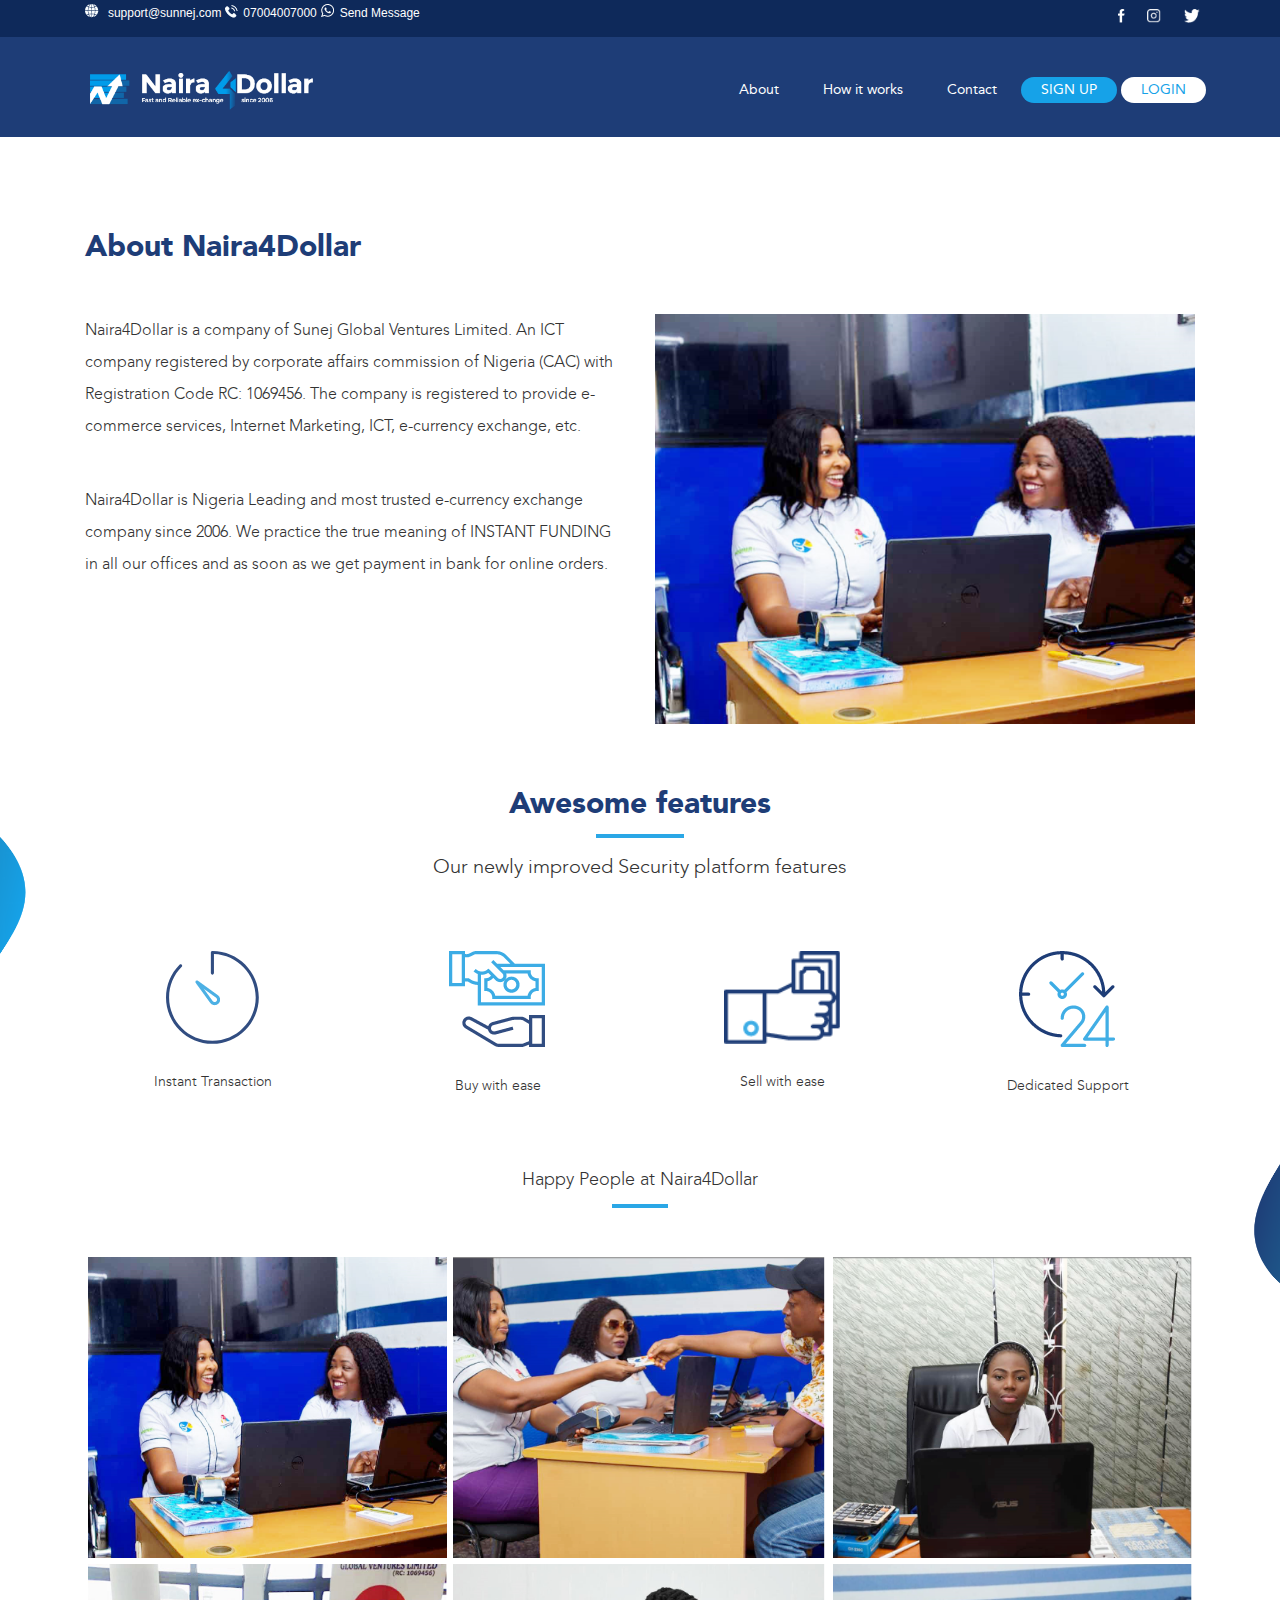
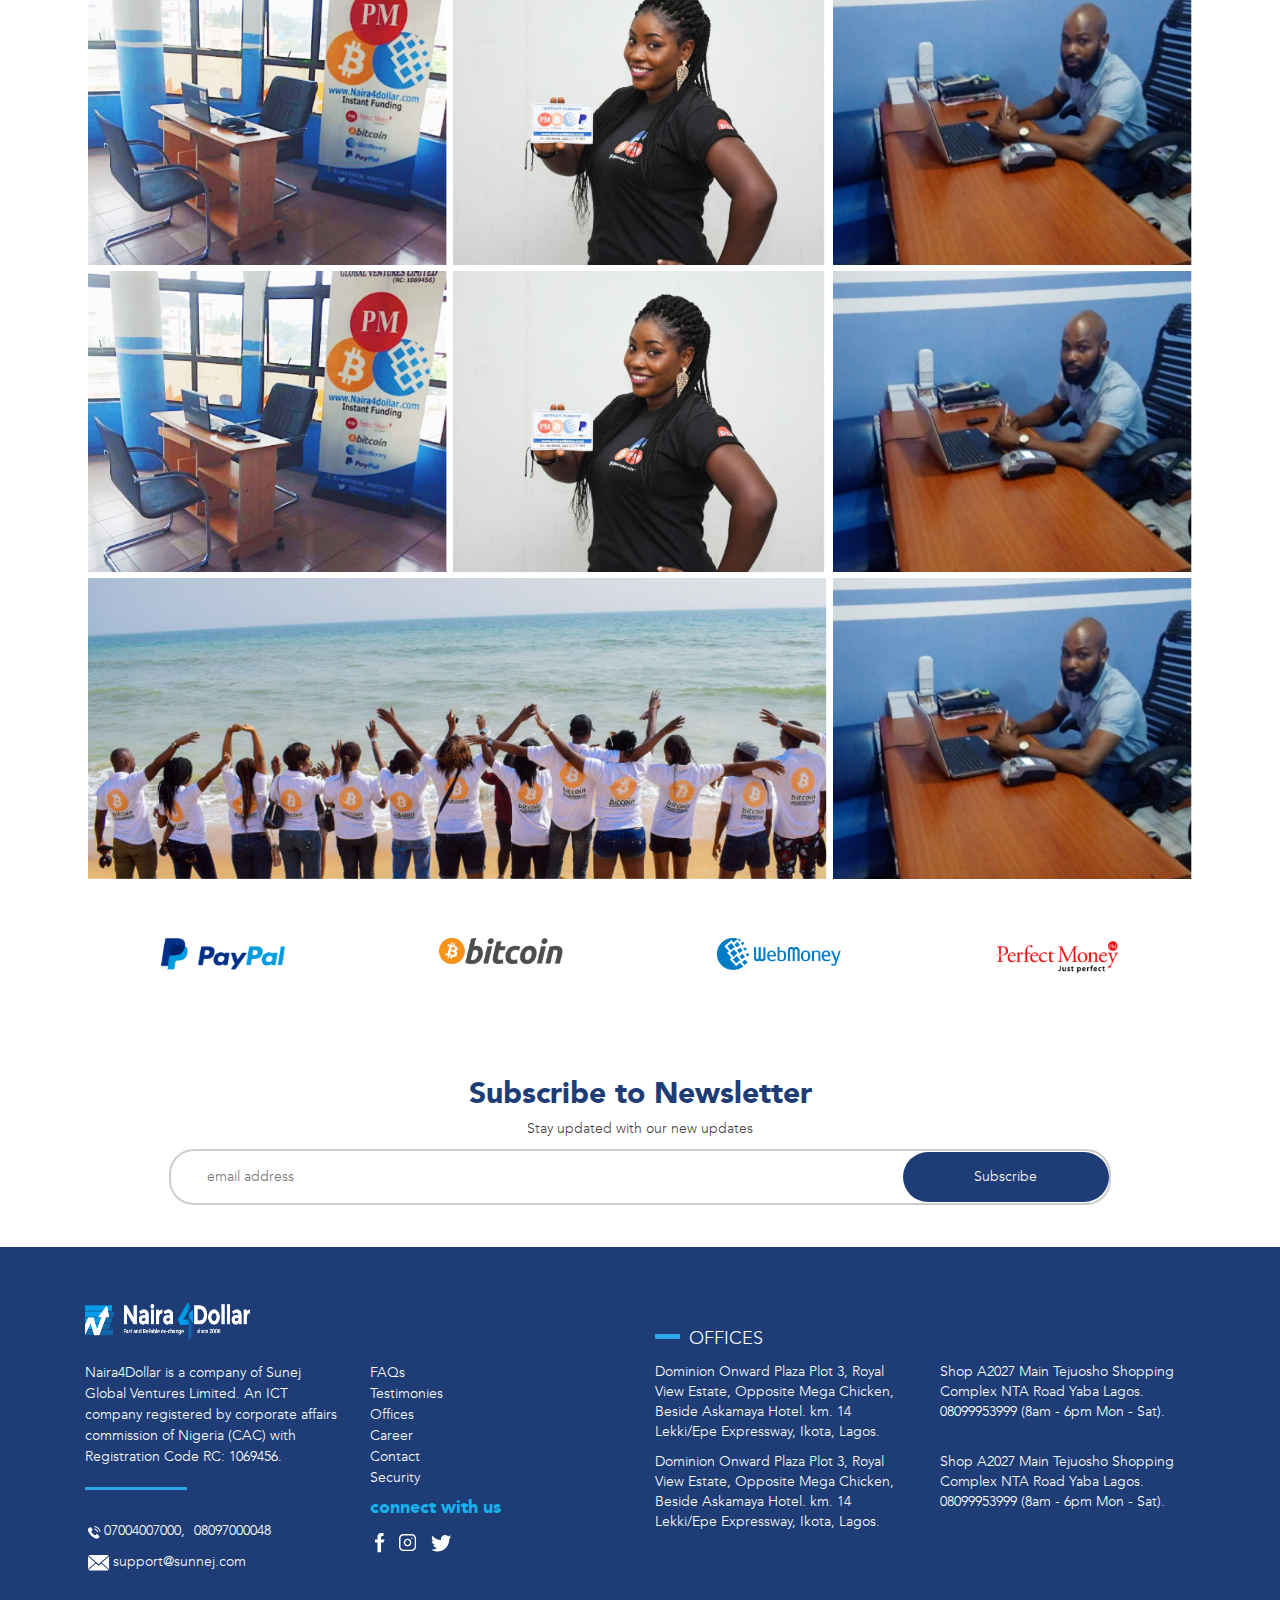
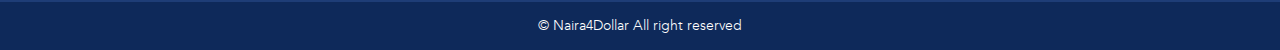
==== commit 3dad0c3b: "el-finito!!!!!!!!!!!!11" ====
--- a/about.html
+++ b/about.html
@@ -43,54 +43,55 @@
     <div class="container-fluid px-0">
         <!-- navbar -->
         <header>
-                <div class="container top-nav">
-                    <div class="row">
-                        <div class="col-lg-6 col-8">
-                            <img src="./images/globe.png" alt="globe image"> <a href="mailto:support@sunnej.com">support@sunnej.com</a>
-                            <img src="./images/call.png" alt="call image" /><a href="tel:+2347004007000">07004007000</a>
-                            <img src="./images/whatsapp.png" alt="whatsapp image" /><a href="">Send Message</a>
-                        </div>
-                        <div class="col-lg-6 col-4">
-                            <span class="float-right">
-                                <img src="./images/facebook.png" alt="">
-                                <img src="./images/instagram.png" alt="">
-                                <img src="./images/tiwtter.png" alt="">
-                            </span>
-                        </div>
-                    </div>
-                </div>
-                <section class="navigation">
-                        <div class="nav-container">
-                          <div class="brand">
-                            <a href="#!">
-                                <img src="./images/Group 537.png" alt="logo">
-                            </a>
-                          </div>
-                          <nav class="">
-                            <div class="nav-mobile"><a id="nav-toggle" href="#!"><span></span></a></div>
-                            <ul class="nav-list">
-                              <li>
-                                <a href="#!">About</a>
-                              </li>
-                              <li>
-                                <a href="#!">How it works</a>
-                              </li>
-                              
-                              <li>
-                                <a href="#!">Contact</a>
-                              </li>
-                              
-                              <li>
-                                <a href="#!">SIGN UP</a>
-                              </li>
-                              <li>
-                                <a href="#!">LOGIN</a>
-                              </li>
-                            </ul>
-                          </nav>
-                        </div>
-                      </section>
-        </header>
+            <div class="container top-nav">
+                <div class="row">
+                    <div class="col-lg-6 col-8">
+                        <img src="./images/globe.png" alt="globe image"> <a href="mailto:support@sunnej.com">support@sunnej.com</a>
+                        <img src="./images/call.png" alt="call image" /><a href="tel:+2347004007000">07004007000</a>
+                        <img src="./images/whatsapp.png" alt="whatsapp image" /><a href="">Send Message</a>
+                    </div>
+                    <div class="col-lg-6 col-4 padding-lr0">
+                        <span class="float-right">
+                            <a href="https://www.facebook.com/Naira4dollar-1039979582847102/" target="_blank" rel="noopener noreferrer"><img src="./images/facebook.png" alt=""></a> 
+                           <a href="https://instagram.com/naira4dollar" target="_blank" rel="noopener noreferrer"><img src="./images/instagram.png" alt=""></a> 
+                           <a href="https://twitter.com/Naira4Dollar" target="_blank" rel="noopener noreferrer"><img src="./images/tiwtter.png" alt=""></a> 
+                        </span>
+                    </div>
+                </div>
+            </div>
+            <section class="navigation">
+                    <div class="nav-container">
+                      <div class="brand">
+                        <a href="index.html">
+                            <img class="logo" src="./images/Group 537.png" alt="logo">
+                        </a>
+                      </div>
+                      <nav class="">
+                        <div class="nav-mobile"><a id="nav-toggle" href="#!"><span></span></a></div>
+                        <ul class="nav-list">
+                          <img class="hide-desktop" src="./images/logo-2.png" alt="">
+                          <li>
+                            <a href="./about.html">About</a>
+                          </li>
+                          <li>
+                            <a href="./howItWorks.html">How it works</a>
+                          </li>
+                          
+                          <li>
+                            <a href="./contact.html">Contact</a>
+                          </li>
+                          
+                          <li>
+                            <a href="./register.html">SIGN UP</a>
+                          </li>
+                          <li>
+                            <a href="./login.html">LOGIN</a>
+                          </li>
+                        </ul>
+                      </nav>
+                    </div>
+                  </section>
+    </header>
 
       
         <div class="about-us">  
@@ -221,53 +222,101 @@
         </div>
 
         <footer>
-          <div class="container">
-            <div class="row">
-              <div class="col-md-4 about">
-                <div class="footer-heading">
-                  <img src="./images/Group 537.png" alt="">
-                </div>
-                <div class="footer-content">
-                  <p>Naira4Dollar is a company of Sunej Global Ventures Limited. An ICT company registered by corporate affairs commission of Nigeria (CAC) with Registration Code RC: 1069456. </p>
-                  
-                </div>
+            <div class="container">
+              <div class="row">
+                <div class="col-md-3 about">
+                  <div class="footer-heading">
+                    <img src="./images/Group 537.png" alt="">
+                  </div>
+                  <div class="footer-content">
+                    <p>Naira4Dollar is a company of Sunej Global Ventures Limited. An ICT company registered by corporate affairs commission of Nigeria (CAC) with Registration Code RC: 1069456. </p>
+                    
+                  </div>
+                  <div class="media-footer">
+                      <a href="tel:+2347004007000"><img src="./images/call.png" alt="call image" />07004007000,</a>
+                      <a href="tel:+2347004007000">08097000048</a>
+                      <a href="mailto:support@sunnej.com"> <img src="./images/Group 665.png" alt="globe image">support@sunnej.com</a>
+                      
+        
+                  </div>
+                </div>
+                <div class="col-md-3 twitter">
+                  <!-- <div class="twitter-feed">
+                      <a class="twitter-timeline" href="https://twitter.com/Naira4Dollar?ref_src=twsrc%5Etfw">Tweets by Naira4Dollar</a> <script async src="https://platform.twitter.com/widgets.js" charset="utf-8"></script>
+                  </div> -->
+                  <div class="static-pages">
+                      <div class="footer-heading">
+                          <img src="./images/Group 537.png" alt="">
+                      </div>
+                    <ul class="page-listing">
+                        <li>FAQs</li>
+                        <li>Testimonies</li>
+                        <li>Offices</li>
+                        <li>Career</li>
+                        <li>Contact</li>
+                        <li>Security</li>
+                        
+                    </ul>
+                    <div class="social-links">
+                      <h4>connect with us</h4>
+                      <img src="./images/facebook.png" alt="">
+                      <img src="./images/instagram.png" alt="">
+                      <img src="./images/tiwtter.png" alt="">
+                    </div>
+                  </div>
+                </div>
+                <div class="col-md-6 offices">
+                    <div class="footer-heading">
+                        <span></span><h5>OFFICES</h5>
+                    </div>
+                    <div class="row">
+                      <div class="col-6">
+                          <p>
+                              Dominion Onward Plaza 
+                              Plot 3, Royal View Estate, 
+                              Opposite Mega Chicken, 
+                              Beside Askamaya Hotel. 
+                              km. 14 Lekki/Epe Expressway, 
+                              Ikota, Lagos.
+                      </p> 
+                    
+                      </div>
+                      <div class="col-6">
+                          <p>
+                              Shop A2027 Main Tejuosho Shopping Complex
+                              NTA Road Yaba Lagos. 
+                              08099953999
+                              (8am - 6pm Mon - Sat).
+                      </p>
+                      </div>
+                      <div class="col-6">
+                          <p>
+                              Dominion Onward Plaza 
+                              Plot 3, Royal View Estate, 
+                              Opposite Mega Chicken, 
+                              Beside Askamaya Hotel. 
+                              km. 14 Lekki/Epe Expressway, 
+                              Ikota, Lagos.
+                      </p> 
+                    
+                      </div>
+                      <div class="col-6">
+                          <p>
+                              Shop A2027 Main Tejuosho Shopping Complex
+                              NTA Road Yaba Lagos. 
+                              08099953999
+                              (8am - 6pm Mon - Sat).
+                        </p>
+                      </div>
+                    </div>
+                </div>
+                
               </div>
-              <div class="col-md-4 twitter">
-                <!-- <div class="twitter-feed">
-                    <a class="twitter-timeline" href="https://twitter.com/Naira4Dollar?ref_src=twsrc%5Etfw">Tweets by Naira4Dollar</a> <script async src="https://platform.twitter.com/widgets.js" charset="utf-8"></script>
-                </div> -->
-                <div class="static-pages">
-                    <div class="footer-heading">
-                        <img src="./images/Group 537.png" alt="">
-                    </div>
-                  <ul class="page-listing">
-                      <li>FAQs</li>
-                      <li>Testimonies</li>
-                      <li>Offices</li>
-                      <li>Career</li>
-                      <li>Contact</li>
-                      <li>Security</li>
-                      
-                  </ul>
-                  <div class="social-links">
-                    <h4>connect with us</h4>
-                    <img src="./images/facebook.png" alt="">
-                    <img src="./images/instagram.png" alt="">
-                    <img src="./images/tiwtter.png" alt="">
-                  </div>
-                </div>
-              </div>
-              <div class="col-md-4">
-                  <div class="footer-heading">
-                      <img src="./images/Group 537.png" alt="">
-                  </div>
-              </div>
-            </div>
-          </div>
-          <div class="footer-bottom">
-              <span>&copy; Naira4Dollar All right reserved</span>
-          </div>
-        </footer>
+            </div>
+            <div class="footer-bottom">
+                <span>&copy; Naira4Dollar All right reserved</span>
+            </div>
+          </footer>
         
       
 
@@ -278,6 +327,15 @@
     <script src="./js/navbar.js"></script>
     <script src="./OwlCarousel2-2.3.4/docs/assets/vendors/jquery.min.js"></script>
     <script src="./OwlCarousel2-2.3.4/dist/owl.carousel.js"></script>
+
+    <script>
+      fetch('https://instagram.com/p/fA9uwTtkSN/media/?size=m').then((response)=>{
+        console.log(response)
+        return response.json()
+      }).then((data)=>{
+        console.log(data)
+      })
+    </script>
     
 </body>
 </html>--- a/css/style.css
+++ b/css/style.css
@@ -110,6 +110,185 @@
   background: #ac0000 !important;
 }
 
+.purchase-coin {
+  -webkit-box-shadow: 1px 1px 3px rgba(0, 0, 0, 0.36);
+          box-shadow: 1px 1px 3px rgba(0, 0, 0, 0.36);
+  color: #808080;
+  padding: 2rem 1rem 0rem 0rem;
+  border-radius: 30px;
+}
+
+.purchase-coin .signature-wrapper .coin-image {
+  display: inline-block;
+}
+
+.purchase-coin .signature-wrapper .coin-image img {
+  width: 100%;
+}
+
+.purchase-coin .signature-wrapper .rate-stats {
+  display: inline-block;
+  top: 10px;
+  padding-left: 10px;
+  position: relative;
+}
+
+.purchase-coin .signature-wrapper .rate-stats img {
+  width: 100%;
+}
+
+.purchase-coin .signature-wrapper .rate-stats span {
+  display: block;
+  font-family: "Comfortaa", cursive;
+  font-weight: bolder;
+  font-size: 10px;
+  line-height: 2;
+}
+
+.purchase-coin .signature-wrapper .rate-stats span span {
+  padding-left: 40px;
+  display: inline-block;
+}
+
+.purchase-coin .signature-wrapper .rate-change {
+  display: inline-block;
+  position: relative;
+  top: 20px;
+  padding-left: 10px;
+}
+
+.purchase-coin .signature-wrapper .rate-change img {
+  width: 40%;
+  left: 40px;
+  bottom: 20px;
+  position: relative;
+}
+
+.purchase-coin .signature-wrapper .rate-change span {
+  display: inline-block;
+  font-weight: bolder;
+  font-size: 18px;
+  color: red;
+}
+
+#upload-avatar {
+  z-index: 99991080 !important;
+}
+
+#upload-avatar .modal-content {
+  width: 80%;
+}
+
+#upload-avatar .modal-content form select {
+  width: 90%;
+  padding: 0.8em;
+}
+
+#upload-avatar .modal-content form input {
+  width: 90%;
+  padding: 0.5em;
+}
+
+#upload-avatar .modal-content form button {
+  background-color: aqua;
+}
+
+@media only screen and (max-width: 800px) {
+  /* Force table to not be like tables anymore */
+  #no-more-tables table,
+  #no-more-tables thead,
+  #no-more-tables tbody,
+  #no-more-tables th,
+  #no-more-tables td,
+  #no-more-tables tr {
+    display: block;
+  }
+  /* Hide table headers (but not display: none;, for accessibility) */
+  #no-more-tables thead tr {
+    position: absolute;
+    top: -9999px;
+    left: -9999px;
+  }
+  #no-more-tables tr {
+    border: 1px solid #ccc;
+  }
+  #no-more-tables td {
+    /* Behave  like a "row" */
+    border: none;
+    border-bottom: 1px solid #eee;
+    position: relative;
+    padding-left: 50%;
+    white-space: normal;
+    text-align: left;
+  }
+  #no-more-tables td:before {
+    /* Now like a table header */
+    position: absolute;
+    /* Top/left values mimic padding */
+    top: 6px;
+    left: 6px;
+    width: 45%;
+    padding-right: 10px;
+    white-space: nowrap;
+    text-align: left;
+    font-weight: bold;
+  }
+  /*
+	Label the data
+	*/
+  #no-more-tables td:before {
+    content: attr(data-title);
+  }
+}
+
+.invalid {
+  background-color: #e8f0fe !important;
+}
+
+@media screen and (min-width: 1400px) {
+  .container {
+    max-width: 1260px !important;
+    width: 1140px !important;
+  }
+}
+
+.timeline-Tweet-text {
+  font-size: 20px !important;
+}
+
+.owl-carousel .owl-item.remove-padding {
+  visibility: hidden;
+}
+
+.owl-carousel .owl-item.remove-paddingg {
+  visibility: hidden;
+}
+
+.owl-carousel .owl-item.medium {
+  margin-right: -11px !important;
+  position: relative;
+  bottom: 50px;
+  border-radius: 18px;
+  z-index: 99999999999999;
+  width: 380px;
+}
+
+.owl-carousel .owl-item.medium .item {
+  margin: 2em 0 !important;
+  height: 268px;
+  -webkit-box-shadow: 1px 1px 3px rgba(0, 0, 0, 0.36);
+          box-shadow: 1px 1px 3px rgba(0, 0, 0, 0.36);
+  z-index: 999999 !important;
+  background-color: white;
+}
+
+.owl-theme .owl-nav [class*=owl-]:hover {
+  background: none;
+  color: #FFF;
+  text-decoration: none;
+  outline: none;
+}
+
 header {
   position: fixed;
   width: 100%;
@@ -123,17 +302,17 @@
 }
 
 header .top-nav .float-right img {
-  width: 20%;
+  width: 85%;
   padding: 5px;
 }
 
 header .top-nav .float-right img:nth-child(2) {
-  width: 30%;
+  width: 85%;
   padding: 5px;
 }
 
 header .top-nav .float-right img:nth-child(3) {
-  width: 26%;
+  width: 85%;
   padding: 5px 0 5px 5px;
 }
 
@@ -144,19 +323,33 @@
   vertical-align: middle;
   display: inline-block;
   padding-top: 4px;
-  font-size: 8px;
-}
-
-header .top-nav img {
-  padding-left: 10px;
+  font-size: 12px;
+}
+
+@media screen and (max-width: 600px) {
+  header .top-nav a {
+    font-size: 7px;
+    padding-left: 3px;
+  }
+}
+
+header .top-nav a img {
+  padding-left: 8px;
   vertical-align: middle;
   padding-top: 4px;
-  width: 4%;
+  width: 85%;
+}
+
+@media screen and (max-width: 600px) {
+  header .top-nav a img {
+    width: 5%;
+    padding-left: 1px;
+  }
 }
 
 .navigation {
   height: 100px;
-  background: #2F4C6F;
+  background: #1E3D77;
   width: 100%;
   padding-right: 15px;
   padding-left: 15px;
@@ -229,49 +422,95 @@
 @media screen and (max-width: 760px) {
   nav ul {
     background-color: white;
+    border-top: 7px solid #2AA7E6;
+  }
+  nav ul img {
+    position: relative;
+    width: 55%;
+    padding: 15px;
+    bottom: 24px;
   }
 }
 
 nav ul li {
   float: left;
   position: relative;
-  margin-left: 4px;
   margin-right: 4px;
 }
 
-@media screen and (min-width: 768px) {
+@media screen and (max-width: 768px) {
+  nav ul li:nth-child(2) {
+    background-color: rgba(42, 167, 230, 0.1);
+  }
+  nav ul li:nth-child(2):after {
+    display: block;
+    content: "";
+    border-bottom: 1px solid #fff;
+    width: 70%;
+    margin-left: 35px;
+  }
+}
+
+@media screen and (max-width: 768px) {
+  nav ul li:nth-child(3) {
+    background-color: rgba(42, 167, 230, 0.1);
+  }
+  nav ul li:nth-child(3):after {
+    display: block;
+    content: "";
+    border-bottom: 1px solid #fff;
+    width: 70%;
+    margin-left: 35px;
+  }
+}
+
+@media screen and (max-width: 768px) {
   nav ul li:nth-child(4) {
+    background-color: rgba(42, 167, 230, 0.1);
+    margin-bottom: 15px;
+  }
+  nav ul li:nth-child(4):after {
+    display: block;
+    content: "";
+    border-bottom: 1px solid #fff;
+    width: 70%;
+    margin-left: 35px;
+  }
+}
+
+@media screen and (max-width: 768px) {
+  nav ul li:nth-child(5) {
     text-align: center;
   }
 }
 
-nav ul li:nth-child(4) a {
+nav ul li:nth-child(5) a {
   background-color: #16A2E8;
   z-index: 99999;
   border-radius: 15px;
   padding: 6px 20px;
 }
 
-nav ul li:nth-child(4) a:visited {
+nav ul li:nth-child(5) a:visited {
   color: #ffffff;
 }
 
 @media screen and (max-width: 799px) {
-  nav ul li:nth-child(4) a {
+  nav ul li:nth-child(5) a {
     text-align: center;
-    width: 90%;
-    margin-left: 2.5%;
+    width: 80%;
+    margin-right: 3.5%;
     margin-bottom: 8px;
   }
 }
 
 @media screen and (min-width: 768px) {
-  nav ul li:nth-child(5) {
+  nav ul li:nth-child(6) {
     text-align: center;
   }
 }
 
-nav ul li:nth-child(5) a {
+nav ul li:nth-child(6) a {
   background-color: #ffffff;
   z-index: 99999;
   border-radius: 15px;
@@ -280,17 +519,17 @@
 }
 
 @media screen and (max-width: 799px) {
-  nav ul li:nth-child(5) a {
+  nav ul li:nth-child(6) a {
     background-color: #1E3D77;
     color: white !important;
-    width: 90%;
+    width: 80%;
     text-align: center;
-    margin-left: 2.5%;
+    margin-left: 7.5%;
     margin-bottom: 8px;
   }
 }
 
-nav ul li:nth-child(5) a:visited {
+nav ul li:nth-child(6) a:visited {
   color: #16A2E8 !important;
 }
 
@@ -354,7 +593,7 @@
   position: absolute;
   top: 37px;
   right: 0;
-  background: #2F4C6F;
+  background: transparent;
   height: 100px;
   width: 100px;
 }
@@ -371,7 +610,8 @@
   nav ul {
     display: none;
     position: relative;
-    bottom: 70px;
+    bottom: 178px;
+    padding-top: 50px;
     padding-bottom: 25px;
     -webkit-box-shadow: 0 3px 11px rgba(0, 0, 0, 0.11);
             box-shadow: 0 3px 11px rgba(0, 0, 0, 0.11);
@@ -381,7 +621,7 @@
   }
   nav ul li a {
     color: #ffffff !important;
-    padding: 15px;
+    padding: 15px 15px 15px 35px;
     line-height: 20px;
   }
   nav ul li ul li a {
@@ -404,6 +644,7 @@
   top: 22px;
   cursor: pointer;
   padding: 10px 35px 16px 0px;
+  z-index: 9999;
 }
 
 #nav-toggle span,
@@ -413,7 +654,7 @@
   border-radius: 1px;
   height: 5px;
   width: 35px;
-  background: #ffffff;
+  background: white;
   position: absolute;
   display: block;
   content: '';
@@ -433,6 +674,7 @@
 
 #nav-toggle.active span:before, #nav-toggle.active span:after {
   top: 0;
+  background-color: #1E3D77;
 }
 
 #nav-toggle.active span:before {
@@ -490,6 +732,18 @@
   }
 }
 
+@media (min-width: 1400px) and (max-width: 1700px) {
+  .carousel-wrapper .carousel-caption {
+    left: 13.2% !important;
+  }
+}
+
+@media screen and (min-width: 1700px) {
+  .carousel-wrapper .carousel-caption {
+    left: 17.2% !important;
+  }
+}
+
 .carousel-wrapper .carousel-caption h3 {
   font-size: 34px;
   font-weight: bolder;
@@ -580,16 +834,39 @@
 
 .weird-ellipse .ellipse-one {
   position: absolute;
-  right: 1364px;
+  right: 1234px;
+}
+
+@media (min-width: 1400px) and (max-width: 1700px) {
+  .weird-ellipse .ellipse-one {
+    right: 1364px;
+  }
+}
+
+@media screen and (min-width: 1700px) {
+  .weird-ellipse .ellipse-one {
+    right: 1540px;
+  }
 }
 
 .weird-ellipse .ellipse-two {
   position: absolute;
-  left: 1364px;
+  left: 1234px;
+}
+
+@media (min-width: 1400px) and (max-width: 1700px) {
+  .weird-ellipse .ellipse-two {
+    left: 1364px;
+  }
+}
+
+@media screen and (min-width: 1700px) {
+  .weird-ellipse .ellipse-two {
+    left: 1540px;
+  }
 }
 
 .payment-images .row {
-  width: 100%;
   text-align: center;
 }
 
@@ -722,6 +999,7 @@
 }
 
 .testimonials {
+  font-family: "Avenir Light";
   padding-top: 7rem;
 }
 
@@ -731,16 +1009,55 @@
   font-weight: bolder;
 }
 
-.testimonials .item {
+.testimonials .owl-item {
+  width: 355px !important;
+  margin-right: 0px;
+}
+
+@media screen and (max-width: 768px) {
+  .testimonials .owl-item {
+    width: 343px !important;
+  }
+}
+
+.testimonials .owl-item:active {
+  z-index: 9999;
+}
+
+.testimonials .owl-item .item {
   -webkit-box-shadow: 1px 1px 3px rgba(0, 0, 0, 0.36);
           box-shadow: 1px 1px 3px rgba(0, 0, 0, 0.36);
   border-radius: 18px;
   padding: 3em 2em;
   min-width: 370px;
-}
-
-.testimonials .big {
-  background-color: yellow;
+  position: relative;
+  top: 30px;
+  margin: 7px;
+}
+
+@media screen and (max-width: 767px) {
+  .testimonials .owl-item .item {
+    min-width: 200px;
+  }
+}
+
+.testimonials .owl-carousel button.owl-dot span {
+  display: none;
+}
+
+.testimonials .owl-carousel .owl-stage-outer {
+  padding-left: 14px;
+}
+
+.testimonials button {
+  position: absolute;
+  top: 0px;
+}
+
+@media screen and (max-width: 600px) {
+  .testimonials button {
+    display: none;
+  }
 }
 
 .faq {
@@ -957,6 +1274,10 @@
   outline: none;
 }
 
+.tweet-tweet iframe {
+  width: 100% !important;
+}
+
 footer {
   background-color: #1E3D77;
   color: #ffffff;
@@ -979,6 +1300,7 @@
 footer .about .footer-heading img {
   width: 65%;
   padding: 1.5em 0;
+  height: 85.1px;
 }
 
 footer .about .footer-content p {
@@ -995,6 +1317,30 @@
   border-bottom: 3px solid #2AA7E6;
 }
 
+footer .about .media-footer a {
+  display: inline-block;
+  padding-right: 5px;
+  color: white;
+}
+
+footer .about .media-footer a:hover {
+  text-decoration: none;
+  color: white;
+}
+
+footer .about .media-footer a:nth-child(3) {
+  display: block;
+  padding-top: 10px;
+}
+
+footer .about .media-footer a img {
+  padding: 3px;
+}
+
+footer .twitter .static-pages .footer-heading {
+  visibility: hidden;
+}
+
 footer .twitter .static-pages ul.page-listing {
   list-style-type: none;
   padding-left: 0px;
@@ -1013,12 +1359,35 @@
 
 footer .twitter .static-pages img {
   padding: 5px;
+}
+
+footer .offices .footer-heading {
+  padding-top: 3em;
+}
+
+footer .offices .footer-heading span {
+  border-bottom: 5px solid #2AA7E6;
+  display: inline-block;
+  position: relative;
+  bottom: 5px;
+  width: 25px;
+}
+
+footer .offices .footer-heading h5 {
+  font-size: 18px;
+  padding-left: 0.5em;
+  display: inline-block;
+}
+
+footer .offices .row {
+  padding-top: 0px !important;
 }
 
 footer .footer-bottom {
   background-color: #0E295A;
   color: #ffffff;
   text-align: center;
+  margin-top: 2em;
 }
 
 footer .footer-bottom span {
@@ -1256,6 +1625,31 @@
   background-image: linear-gradient(to right, #009CEA, #1E3D77);
 }
 
+.register .register-form .row .col-md-4 form .tab .input-group-addon {
+  display: inline;
+  position: absolute;
+  right: 20px;
+  top: 6px;
+  background-color: transparent;
+  z-index: 99;
+  border: none;
+}
+
+.register .register-form .row .col-md-4 form .tab select {
+  width: 100%;
+  padding: 0.7em;
+  border-radius: 25px;
+}
+
+.register .nav-buttons {
+  overflow: auto;
+}
+
+.register .nav-buttons .register-steps button {
+  width: 49% !important;
+  border: none;
+}
+
 .login {
   padding-top: 125px;
   font-family: "Avenir Light" !important;
@@ -1323,7 +1717,7 @@
 .dashboard-content {
   padding-top: 150px;
   background-color: white;
-  height: 40vh;
+  height: 326px;
   -webkit-box-shadow: 0 2px 22px rgba(0, 0, 0, 0.13);
           box-shadow: 0 2px 22px rgba(0, 0, 0, 0.13);
 }
@@ -1340,9 +1734,87 @@
   font-family: "Avenir Black";
 }
 
+@media screen and (max-width: 600px) {
+  .dashboard-content .row h3 {
+    font-size: 18px;
+  }
+}
+
+.dash {
+  position: relative;
+}
+
+.payment-images .hide-desktop {
+  position: relative;
+  bottom: 120px;
+}
+
+.payment-images .purchase-coin {
+  -webkit-box-shadow: 1px 1px 3px rgba(0, 0, 0, 0.36);
+          box-shadow: 1px 1px 3px rgba(0, 0, 0, 0.36);
+  color: #808080;
+  background-color: white;
+  z-index: 9999;
+  padding: 2rem 1rem 0rem 0rem;
+  border-radius: 30px;
+}
+
+.payment-images .purchase-coin .signature-wrapper .coin-image {
+  display: inline-block;
+}
+
+.payment-images .purchase-coin .signature-wrapper .coin-image img {
+  width: 100%;
+}
+
+.payment-images .purchase-coin .signature-wrapper .rate-stats {
+  display: inline-block;
+  top: 10px;
+  padding-left: 10px;
+  position: relative;
+}
+
+.payment-images .purchase-coin .signature-wrapper .rate-stats img {
+  width: 100%;
+}
+
+.payment-images .purchase-coin .signature-wrapper .rate-stats span {
+  display: block;
+  font-family: "Comfortaa", cursive;
+  font-weight: bolder;
+  font-size: 10px;
+  line-height: 2;
+}
+
+.payment-images .purchase-coin .signature-wrapper .rate-stats span span {
+  padding-left: 40px;
+  display: inline-block;
+}
+
+.payment-images .purchase-coin .signature-wrapper .rate-change {
+  display: inline-block;
+  position: relative;
+  top: 20px;
+  padding-left: 10px;
+}
+
+.payment-images .purchase-coin .signature-wrapper .rate-change img {
+  width: 40%;
+  left: 40px;
+  bottom: 20px;
+  position: relative;
+}
+
+.payment-images .purchase-coin .signature-wrapper .rate-change span {
+  display: inline-block;
+  font-weight: bolder;
+  font-size: 18px;
+  color: red;
+}
+
 .dashboard-rate {
   position: relative;
-  bottom: 170px;
+  bottom: 110px;
   background-color: #ffff;
 }
 
@@ -1363,6 +1835,104 @@
   color: #fff;
 }
 
+.maindashboard-content {
+  background-color: #F9FDFF;
+}
+
+.maindashboard-content .referral {
+  position: absolute;
+  color: white;
+  background-color: #2AA7E6;
+  position: absolute;
+  top: 300px;
+  left: 115px;
+}
+
+.maindashboard-content .row img {
+  width: 100%;
+}
+
+.maindashboard-content .impressed {
+  font-family: "Avenir Light";
+  font-size: 18px;
+  color: #2AA7E6;
+  padding: 2em 0 2em 1em;
+}
+
+.maindashboard-content .testimony-form textarea {
+  border-radius: 40px;
+  width: 100%;
+  padding: 2em;
+}
+
+.maindashboard-content .testimony-form button {
+  width: 100%;
+  text-align: center;
+  background-color: #2AA7E6;
+  color: white;
+  border-radius: 20px;
+  margin-right: 8%;
+  font-family: "Avenir Light";
+  padding: 1em;
+}
+
+#dashboardBuy {
+  font-family: "Avenir Light";
+  z-index: 99999;
+}
+
+#dashboardBuy ul li a {
+  padding-left: 2em;
+  padding-right: 2em;
+}
+
+#dashboardBuy ul li:active {
+  background-color: #2AA7E6;
+}
+
+#dashboardBuy form .col-md-6 input[type="radio"] {
+  display: inline-block;
+  position: relative;
+}
+
+#dashboardBuy form .col-md-6 span {
+  display: inline-block;
+  position: relative;
+  margin-left: 20px;
+  bottom: 30px;
+}
+
+@media screen and (max-width: 600px) {
+  #dashboardBuy form .col-md-6 span {
+    bottom: 4px;
+  }
+}
+
+#dashboardBuy form .sellForm input {
+  width: 100%;
+  margin-top: 1em;
+  padding: 0.5em 1em 0.5em 1.8em;
+  border-radius: 20px;
+  border: #808080 1px solid;
+}
+
+#dashboardBuy form .sellForm input:focus {
+  outline: none;
+}
+
+#dashboardBuy form .sellForm i {
+  position: absolute;
+  bottom: 12px;
+  left: 25px;
+}
+
+#dashboardBuy form .sellForm textarea {
+  width: 100%;
+  border-radius: 25px;
+  padding: 1em;
+  height: 119px;
+}
+
 header.dashboard {
   position: fixed;
   width: 100%;
@@ -1393,6 +1963,15 @@
   float: right;
 }
 
+header.dashboard nav ul.nav-dropdown {
+  z-index: 999;
+  background-color: white;
+}
+
+header.dashboard nav ul.nav-dropdown li {
+  border-bottom: 1px solid #707070;
+}
+
 header.dashboard nav ul {
   list-style: none;
   margin: 40px 0px 0px 0px;
@@ -1403,69 +1982,21 @@
   header.dashboard nav ul {
     background-color: white;
   }
+  header.dashboard nav ul img {
+    width: 30%;
+  }
 }
 
 header.dashboard nav ul li {
   float: left;
   position: relative;
-  margin-left: 4px;
-  margin-right: 4px;
-}
-
-@media screen and (min-width: 768px) {
-  header.dashboard nav ul li:nth-child(4) {
-    text-align: center;
-  }
-}
-
-header.dashboard nav ul li:nth-child(4) a {
-  background-color: #16A2E8;
-  z-index: 99999;
-  border-radius: 15px;
-  padding: 6px 20px;
-  color: #314D81 !important;
-}
-
-header.dashboard nav ul li:nth-child(4) a:visited {
-  color: #ffffff;
-}
-
-@media screen and (max-width: 799px) {
-  header.dashboard nav ul li:nth-child(4) a {
-    text-align: center;
-    width: 90%;
-    margin-left: 2.5%;
-    margin-bottom: 8px;
-  }
-}
-
-@media screen and (min-width: 768px) {
-  header.dashboard nav ul li:nth-child(5) {
-    text-align: center;
-  }
-}
-
-header.dashboard nav ul li:nth-child(5) a {
-  background-color: #ffffff;
-  z-index: 99999;
-  border-radius: 15px;
-  padding: 6px 20px;
-  color: #16A2E8;
-}
-
-@media screen and (max-width: 799px) {
-  header.dashboard nav ul li:nth-child(5) a {
-    background-color: #1E3D77;
-    color: white !important;
-    width: 90%;
-    text-align: center;
-    margin-left: 2.5%;
-    margin-bottom: 8px;
-  }
-}
-
-header.dashboard nav ul li:nth-child(5) a:visited {
-  color: #16A2E8 !important;
+  margin-left: 0px;
+  margin-right: 0px;
+}
+
+header.dashboard nav ul li:nth-child(6) a.logout {
+  background-color: transparent !important;
+  text-align: left !important;
 }
 
 header.dashboard nav ul li a,
@@ -1497,6 +2028,13 @@
   border-bottom: 3px solid white;
 }
 
+@media screen and (max-width: 768px) {
+  header.dashboard nav ul li a:active,
+  header.dashboard nav ul li a:visited:active {
+    border: none !important;
+  }
+}
+
 @media screen and (max-width: 799px) {
   header.dashboard nav ul li a,
   header.dashboard nav ul li a:visited {
@@ -1514,6 +2052,124 @@
   line-height: 20px;
 }
 
+header.dashboard .nav-mobile {
+  display: none;
+  position: absolute;
+  top: 0;
+  right: 0;
+  background: none;
+  height: 100px;
+  width: 100px;
+}
+
+@media only screen and (max-width: 798px) {
+  header.dashboard .nav-mobile {
+    display: block;
+  }
+  header.dashboard nav {
+    width: 100%;
+    padding: 100px 0 0px 0;
+    max-height: 300px;
+  }
+  header.dashboard nav ul.dash-navv {
+    display: none;
+    position: relative;
+    bottom: 140px;
+    padding-top: 20px;
+    padding-bottom: 25px;
+    -webkit-box-shadow: 0 3px 11px rgba(0, 0, 0, 0.11);
+            box-shadow: 0 3px 11px rgba(0, 0, 0, 0.11);
+  }
+  header.dashboard nav ul.dash-navv li {
+    float: none;
+  }
+  header.dashboard nav ul.dash-navv li a {
+    color: #1E3D77 !important;
+  }
+  header.dashboard nav ul.dash-navv li:nth-child(2) {
+    background-color: rgba(129, 129, 129, 0.3);
+    margin: 2px 0;
+  }
+  header.dashboard nav ul.dash-navv li:nth-child(3) {
+    background-color: rgba(129, 129, 129, 0.3);
+    margin: 2px 0;
+  }
+  header.dashboard nav ul.dash-navv li:nth-child(3) ul.nav-dropdown {
+    border: none !important;
+    margin-top: 0px;
+  }
+  header.dashboard nav ul.dash-navv li:nth-child(3) ul.nav-dropdown li {
+    background-color: white;
+  }
+  header.dashboard nav ul.dash-navv li a {
+    color: #1E3D77 !important;
+    padding: 15px;
+    line-height: 20px;
+  }
+  header.dashboard nav ul.dash-navv li ul li a {
+    padding-left: 30px;
+  }
+  header.dashboard .nav-dropdown {
+    position: static;
+  }
+}
+
+@media screen and (min-width: 799px) {
+  header.dashboard .nav-list {
+    display: block !important;
+  }
+}
+
+header.dashboard #nav-toggle {
+  position: absolute;
+  left: 18px;
+  top: 22px;
+  cursor: pointer;
+  padding: 16px 37px 18px 6px;
+  border-radius: 3px;
+  border: 1px solid rgba(112, 112, 112, 0.3);
+  z-index: 9999;
+}
+
+header.dashboard #nav-toggle span,
+header.dashboard #nav-toggle span:before,
+header.dashboard #nav-toggle span:after {
+  cursor: pointer;
+  border-radius: 1px;
+  height: 4px;
+  width: 33px;
+  background: #2AA7E6;
+  position: absolute;
+  display: block;
+  content: '';
+}
+
+header.dashboard #nav-toggle span:before {
+  top: -10px;
+}
+
+header.dashboard #nav-toggle span:after {
+  bottom: -10px;
+}
+
+header.dashboard #nav-toggle.active span {
+  background-color: transparent;
+}
+
+header.dashboard #nav-toggle.active span:before, header.dashboard #nav-toggle.active span:after {
+  top: 0;
+}
+
+header.dashboard #nav-toggle.active span:before {
+  -webkit-transform: rotate(45deg);
+          transform: rotate(45deg);
+}
+
+header.dashboard #nav-toggle.active span:after {
+  -webkit-transform: rotate(-45deg);
+          transform: rotate(-45deg);
+}
+
 .contact-us {
   padding-top: 125px;
   font-family: "Avenir Light" !important;
@@ -1531,24 +2187,165 @@
 }
 
 .contact-us .contact-section .row form .form-group input {
+  border-radius: 24px;
+  padding: 1.7em;
+}
+
+.contact-us .contact-section .row form .form-group textarea {
+  width: 100%;
+  border-radius: 35px;
+}
+
+.contact-us .contact-section .row form .form-group button {
+  background-color: #2AA7E6;
   border-radius: 20px;
-  padding: 1.4em;
-}
-
-.contact-us .contact-section .row form .form-group textarea {
-  width: 100%;
-  border-radius: 35px;
+  padding: 10px 20px;
 }
 
 .contact-us .contact-section .row form .form-inline {
-  width: 49.5%;
+  width: 49%;
   display: inline-block;
   margin: 0.7em 0;
 }
 
 .contact-us .contact-section .row form .form-inline input {
   width: 100%;
-  border-radius: 20px;
-  padding: 1.4em;
+  border-radius: 24px;
+  padding: 1.7em;
+}
+
+.contact-us .contact-section .row .col-md-6 {
+  line-height: 2;
+  font-size: 16px;
+}
+
+.contact-us .contact-section .row .col-md-6:nth-child(2) p {
+  padding-bottom: 2em;
+}
+
+.contact-us .contact-section .row .col-md-6:nth-child(2) p:nth-child(2) {
+  color: #FF0000;
+}
+
+.contact-us .contact-section .row .col-md-6:nth-child(2) .sectwo .phone-no {
+  font-family: "Avenir Black";
+  font-weight: bolder;
+  font-size: 18px;
+}
+
+.contact-us .contact-section .row .col-md-6:nth-child(2) .sectwo .time .time-open {
+  font-family: "Avenir Black";
+  font-weight: bolder;
+  font-size: 18px;
+}
+
+.contact-us .contact-section .row .col-md-6:nth-child(2) .sectwo .whatsapp {
+  margin-top: 1.5em;
+}
+
+.contact-us .contact-section .row .col-md-6:nth-child(2) .sectwo .whatsapp .phone {
+  display: inline-block;
+  font-family: "Avenir Black";
+  font-weight: bolder;
+  font-size: 18px;
+}
+
+.contact-us .contact-section .row .col-md-6:nth-child(2) .sectwo .whatsapp .text {
+  display: inline-block;
+  padding-left: 15px;
+}
+
+.office-section {
+  background-color: rgba(42, 167, 230, 0.03);
+}
+
+.office-section h2 {
+  font-family: "Avenir Black";
+  font-weight: bolder;
+  color: #1E3D77;
+}
+
+.office-section h5 {
+  font-family: "Avenir Light";
+  font-size: 16px;
+  padding: 1.5em 0;
+  font-weight: lighter;
+}
+
+.office-section p {
+  font-family: "Avenir Light";
+  min-height: 130px;
+}
+
+.profile-container {
+  padding-top: 125px;
+  background-color: #F9FDFF;
+  margin-bottom: 4em;
+}
+
+.profile-container .profile-form {
+  padding: 3em;
+}
+
+.profile-container .profile-form div.profile-picture {
+  display: inline-block;
+  width: 48%;
+}
+
+.profile-container .profile-form div.edit {
+  display: inline-block;
+  width: 48%;
+}
+
+.profile-container .profile-form div.edit button {
+  float: right;
+  padding: 1em;
+  border-radius: 15px;
+}
+
+.profile-container .profile-form .salutation {
+  padding-bottom: 2em;
+  border-bottom: 2px solid black;
+}
+
+.profile-container .profile-form .form-inline {
+  display: inline-block;
+  width: 47%;
+  padding: 1.4em 0;
+}
+
+@media screen and (max-width: 768px) {
+  .profile-container .profile-form .form-inline {
+    display: block;
+    width: 100%;
+    padding: 1em 0;
+  }
+}
+
+.profile-container .profile-form .form-inline input {
+  width: 100%;
+  border-radius: 30px;
+  padding: 2em;
+}
+
+@media screen and (max-width: 768px) {
+  .profile-container .profile-form .form-inline input {
+    padding: 1.5em;
+  }
+}
+
+.profile-container .profile-form .form-inline select {
+  width: 100%;
+  padding: 1em;
+  border-radius: 30px;
+}
+
+.profile-container .profile-form .form-inline label {
+  -webkit-box-pack: left;
+      -ms-flex-pack: left;
+          justify-content: left;
+  font-family: "Avenir Roman";
+  padding-left: 20px;
+  font-weight: lighter;
 }
 /*# sourceMappingURL=style.css.map */